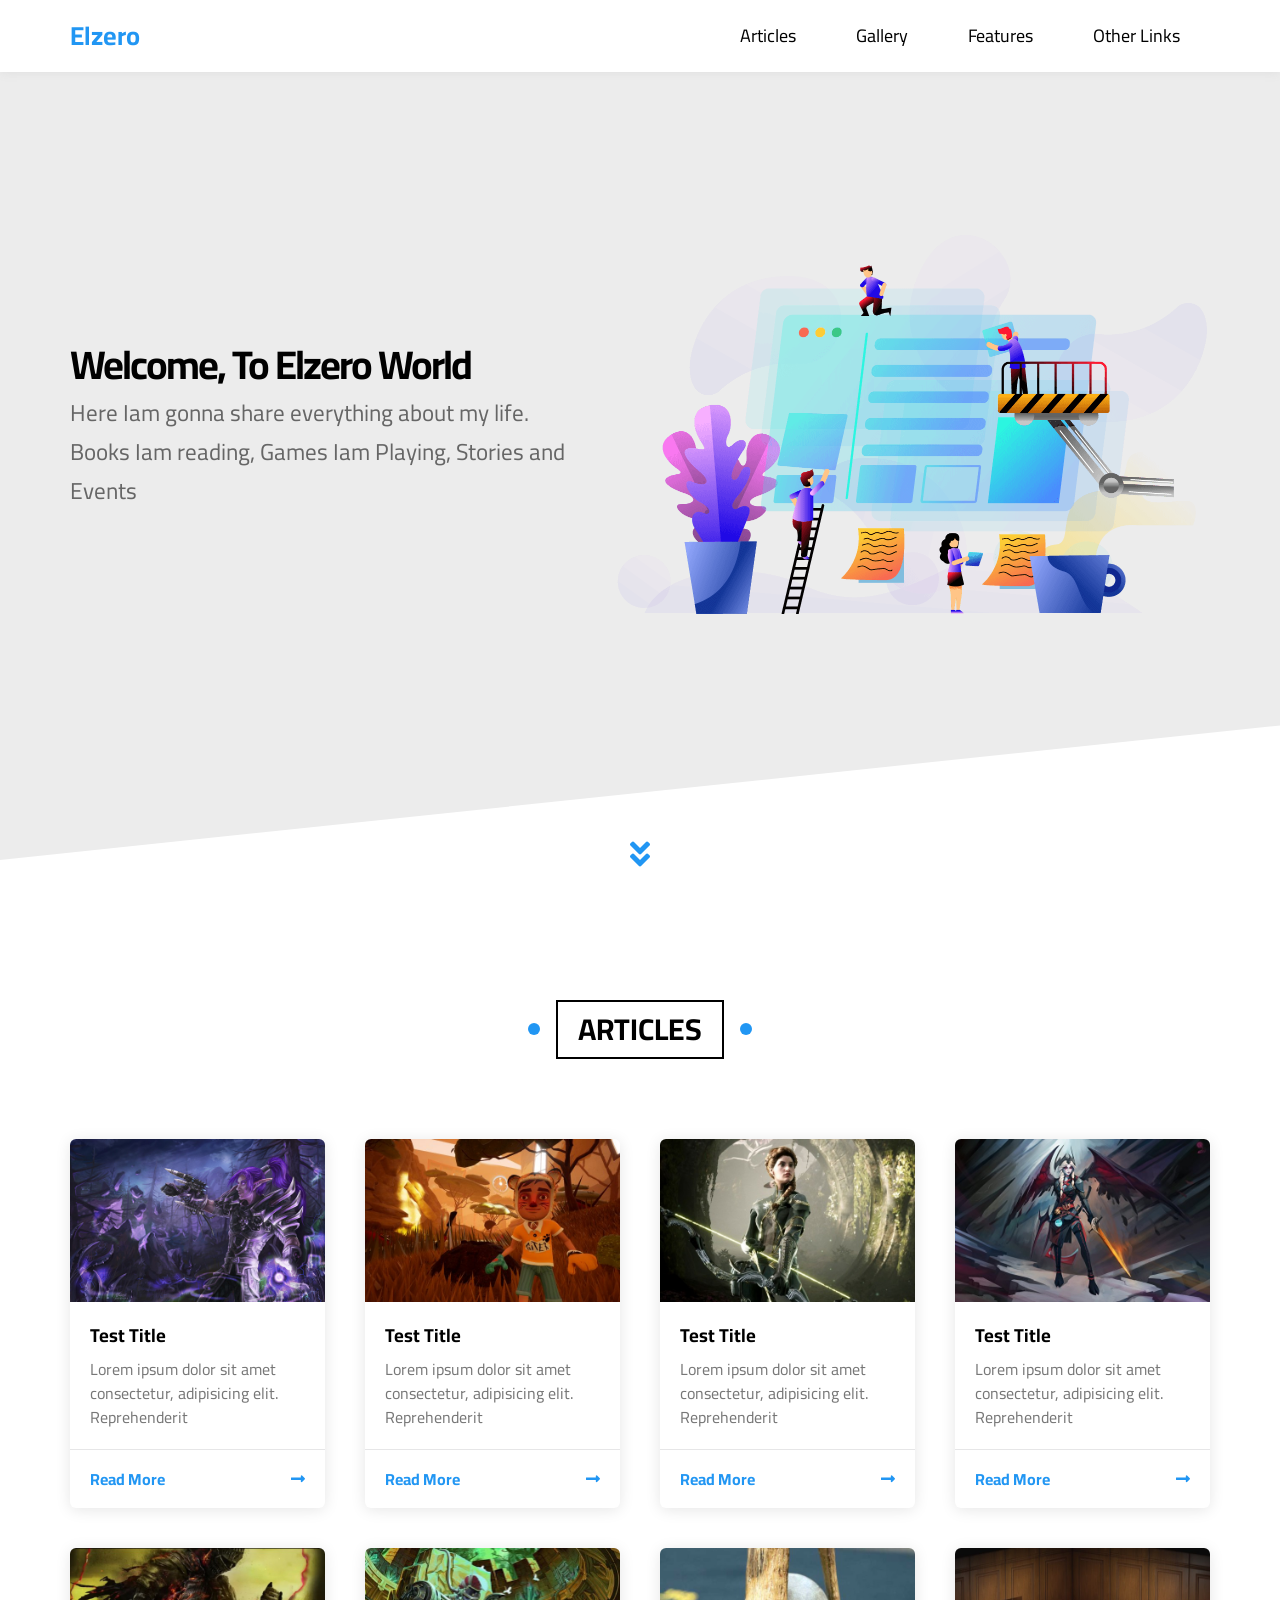
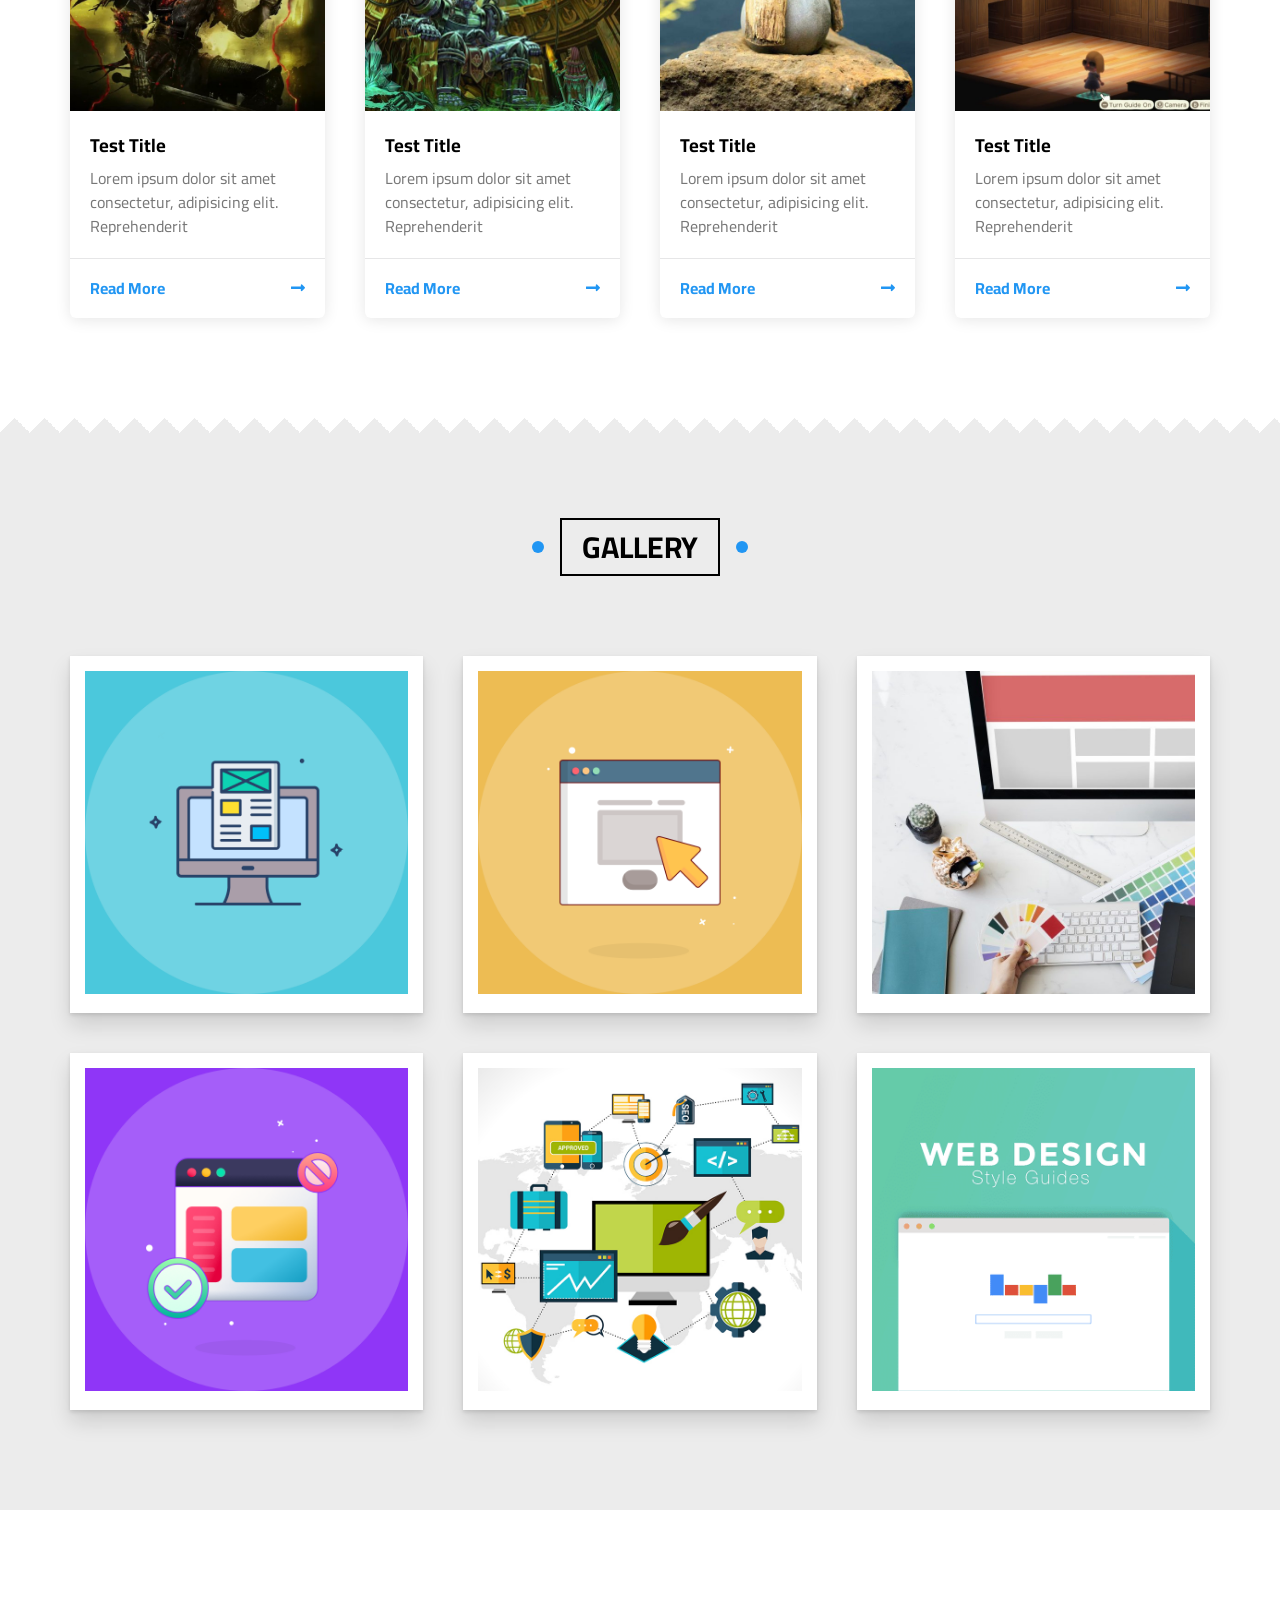
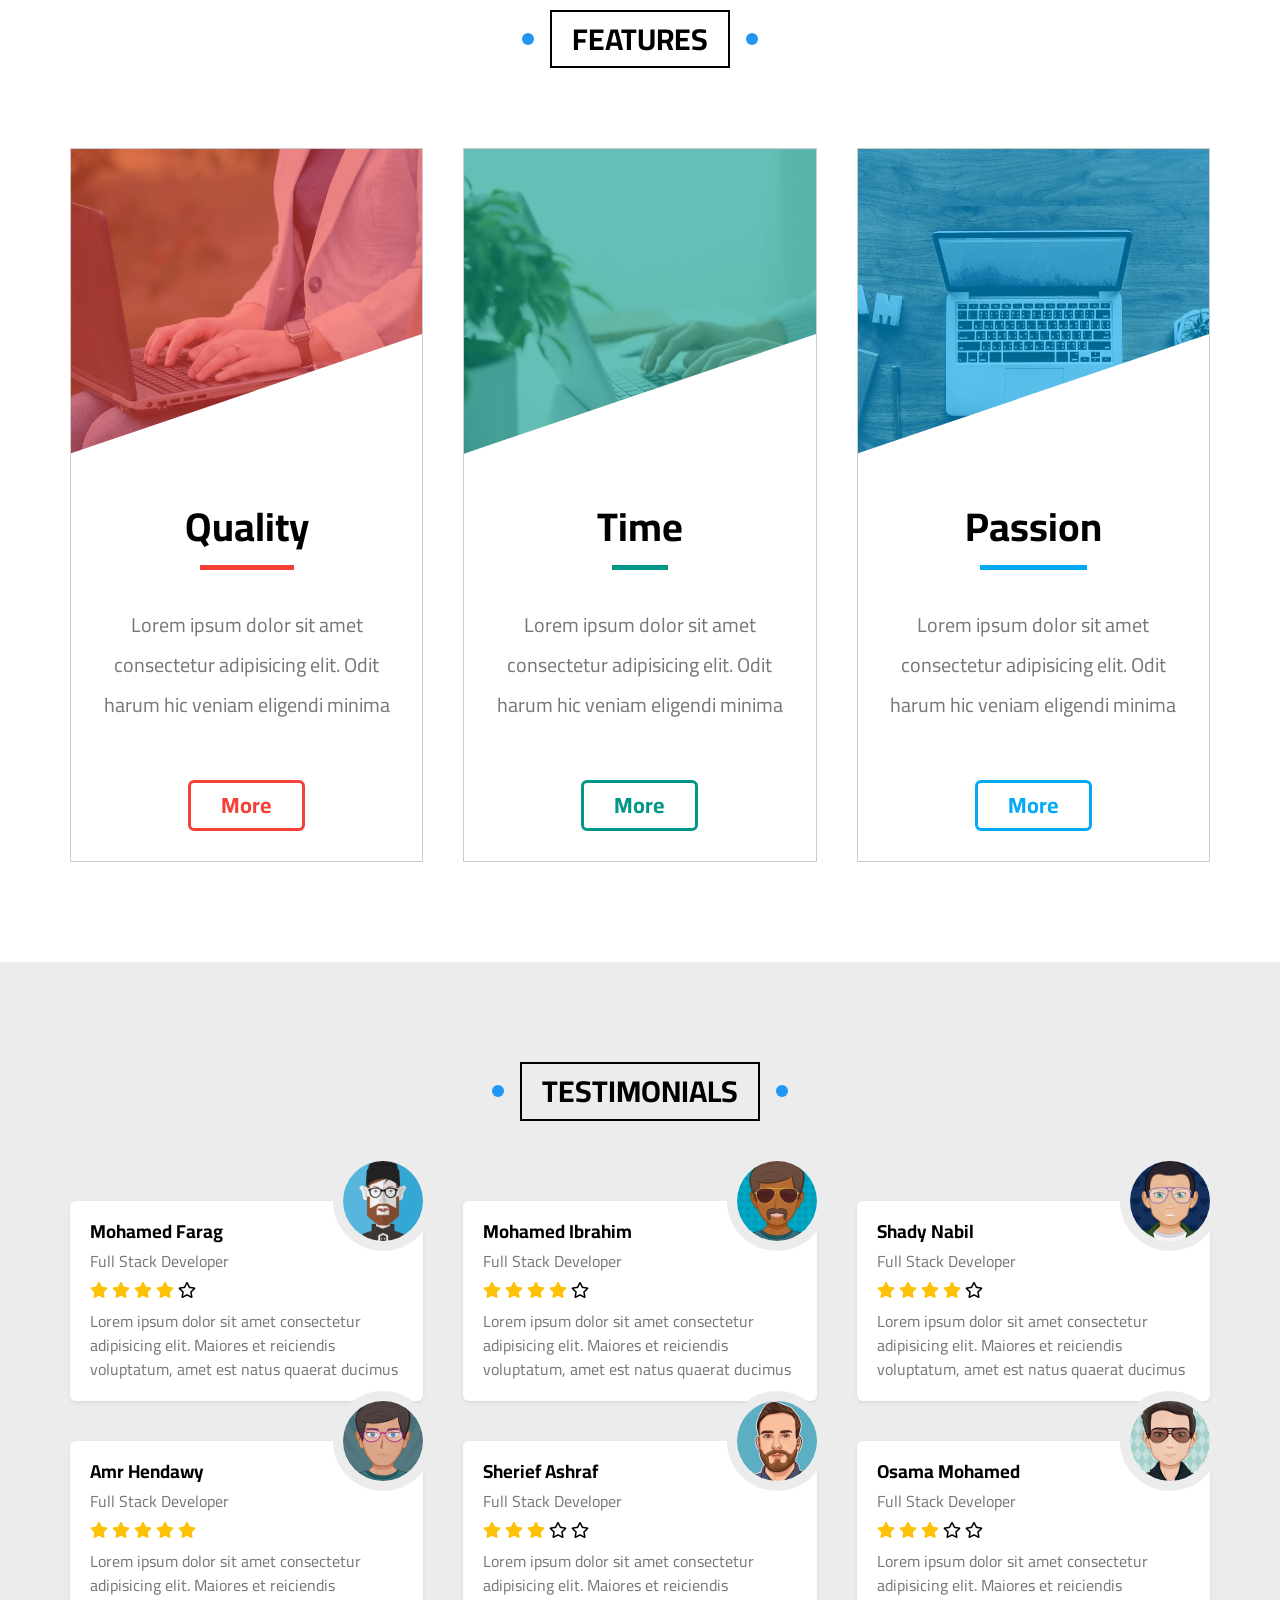
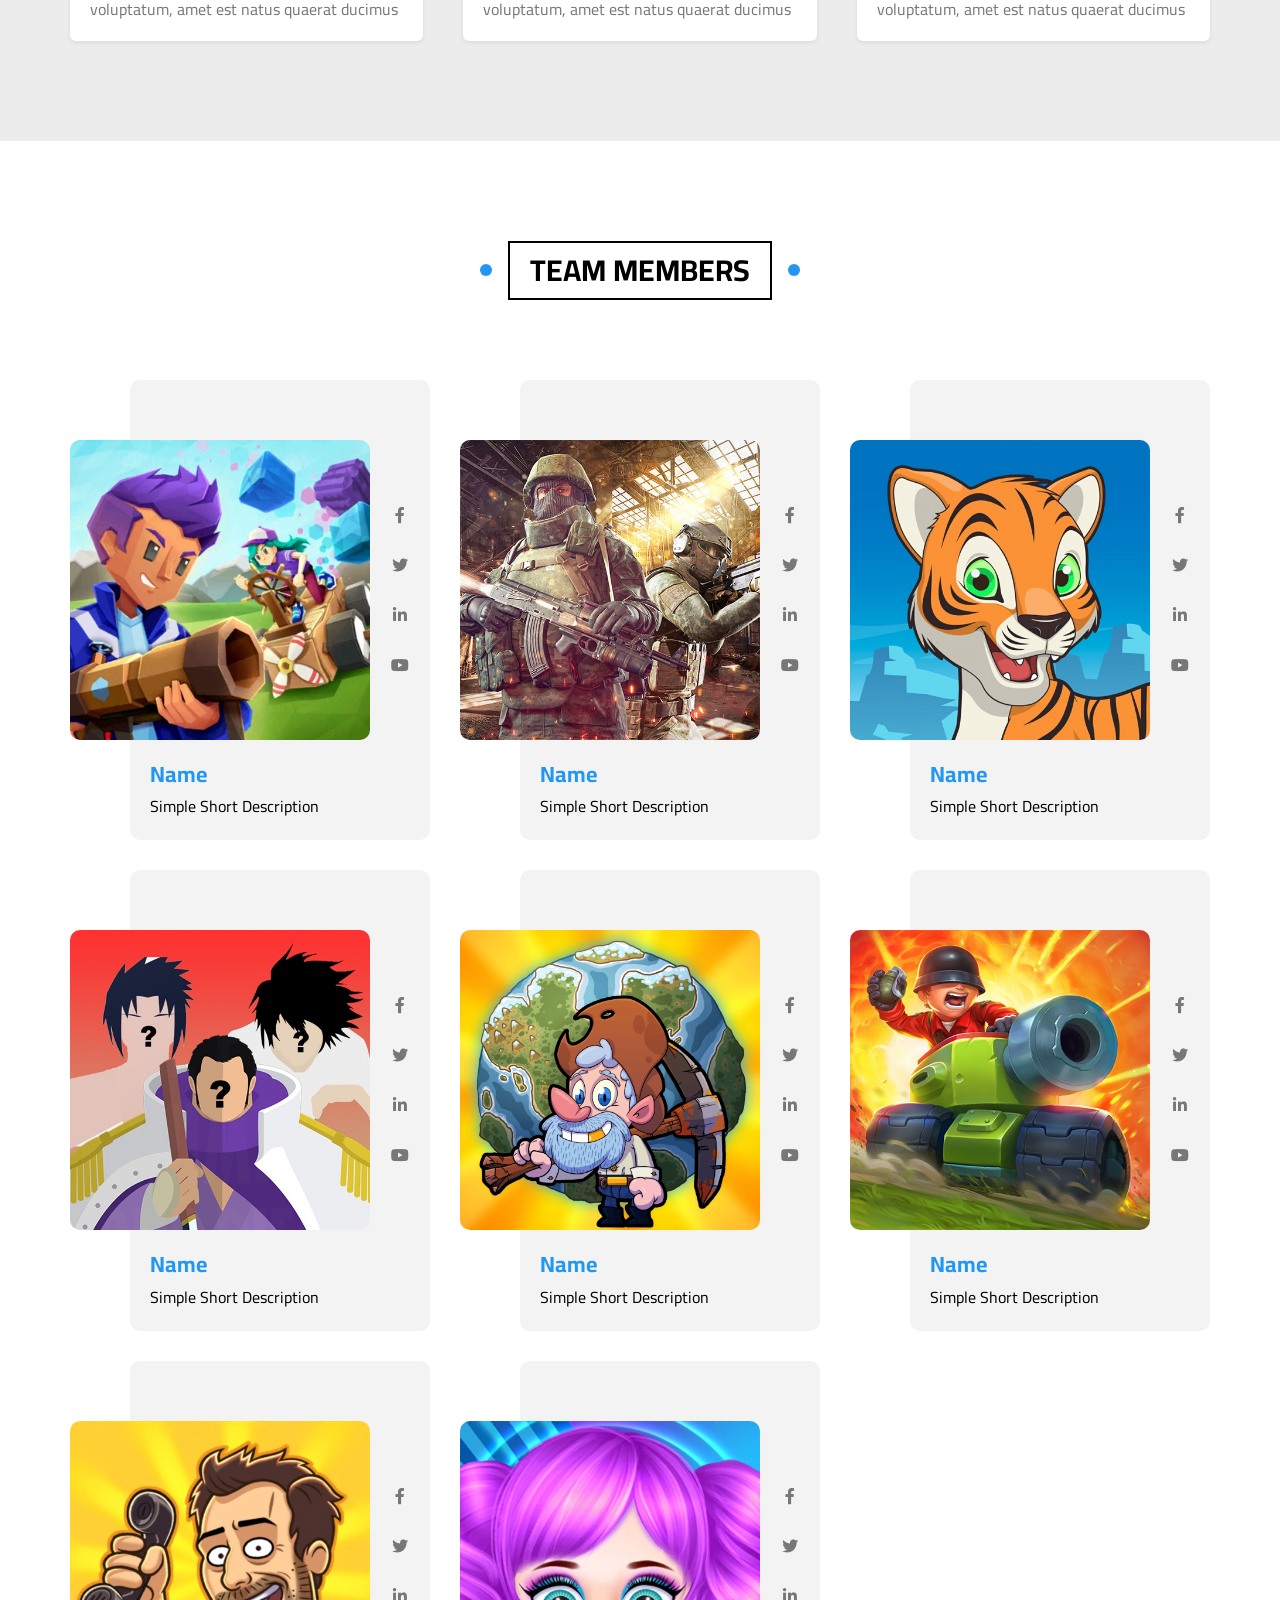
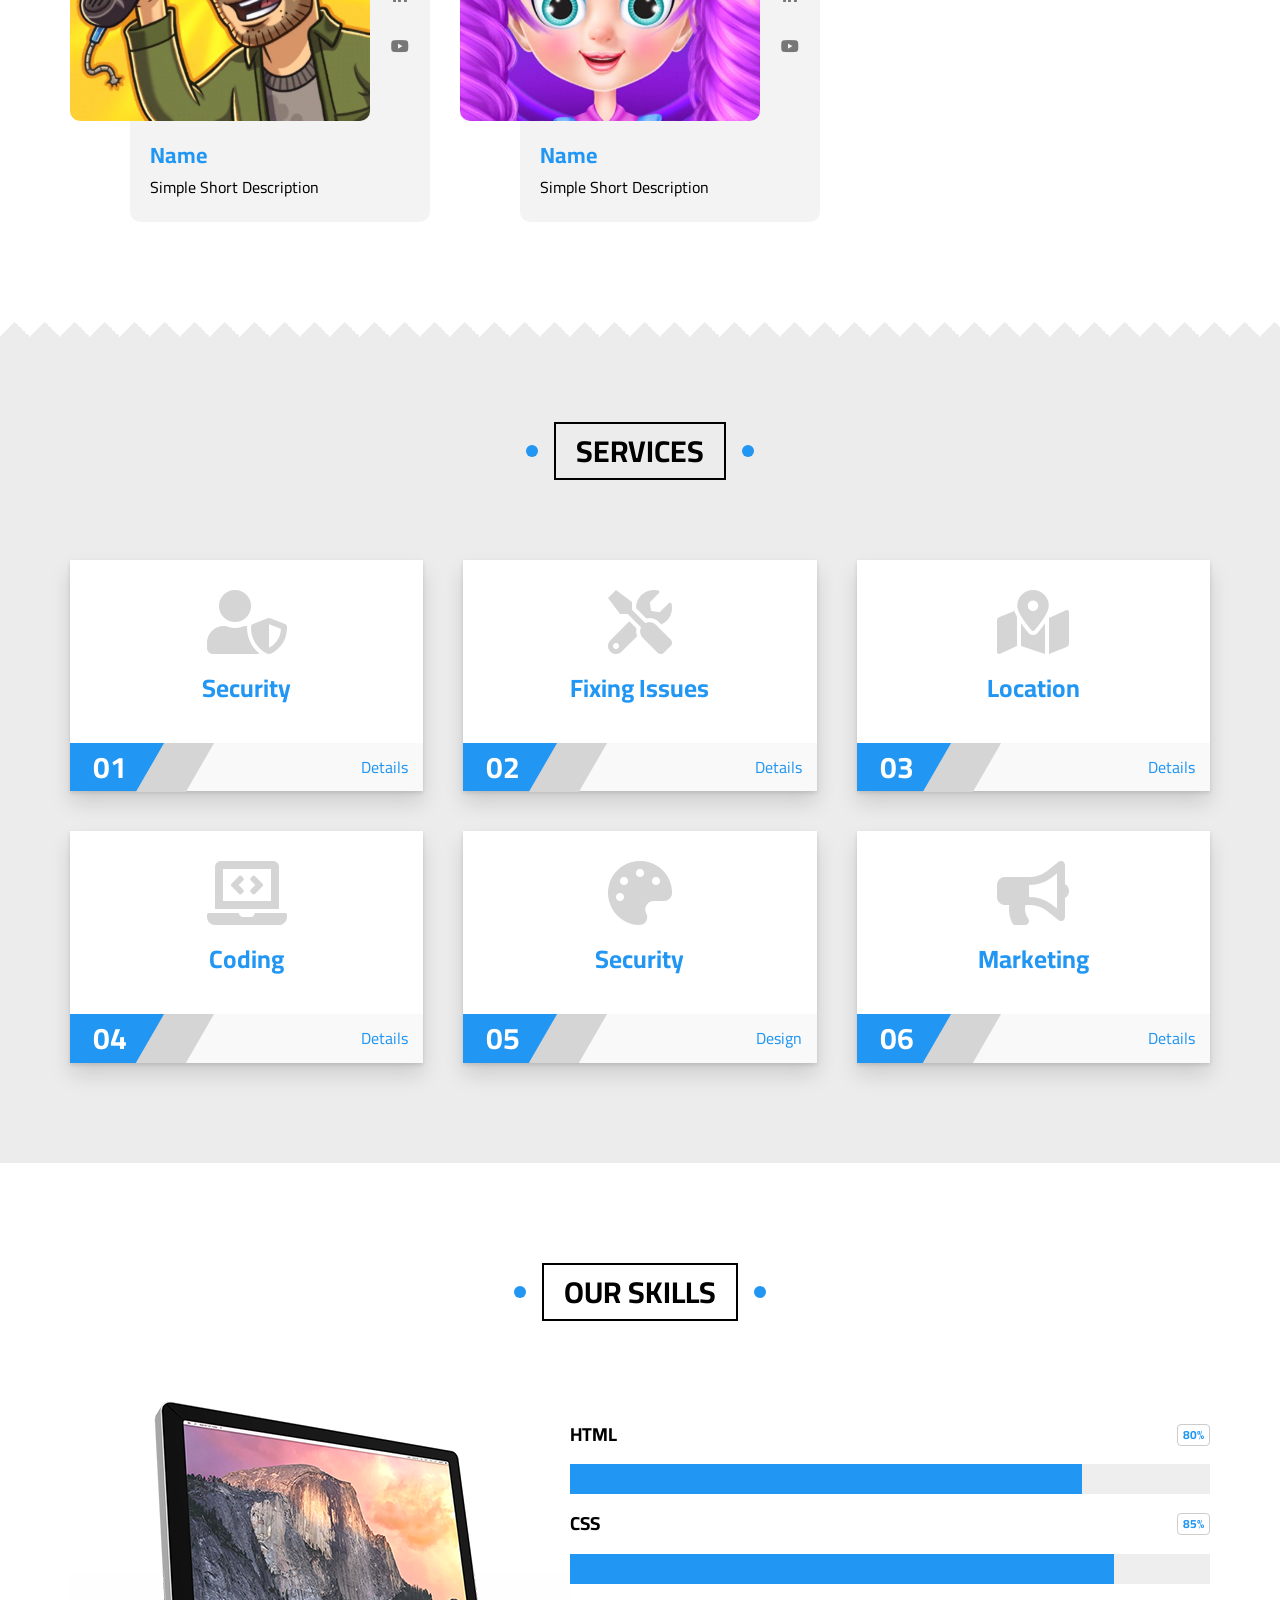
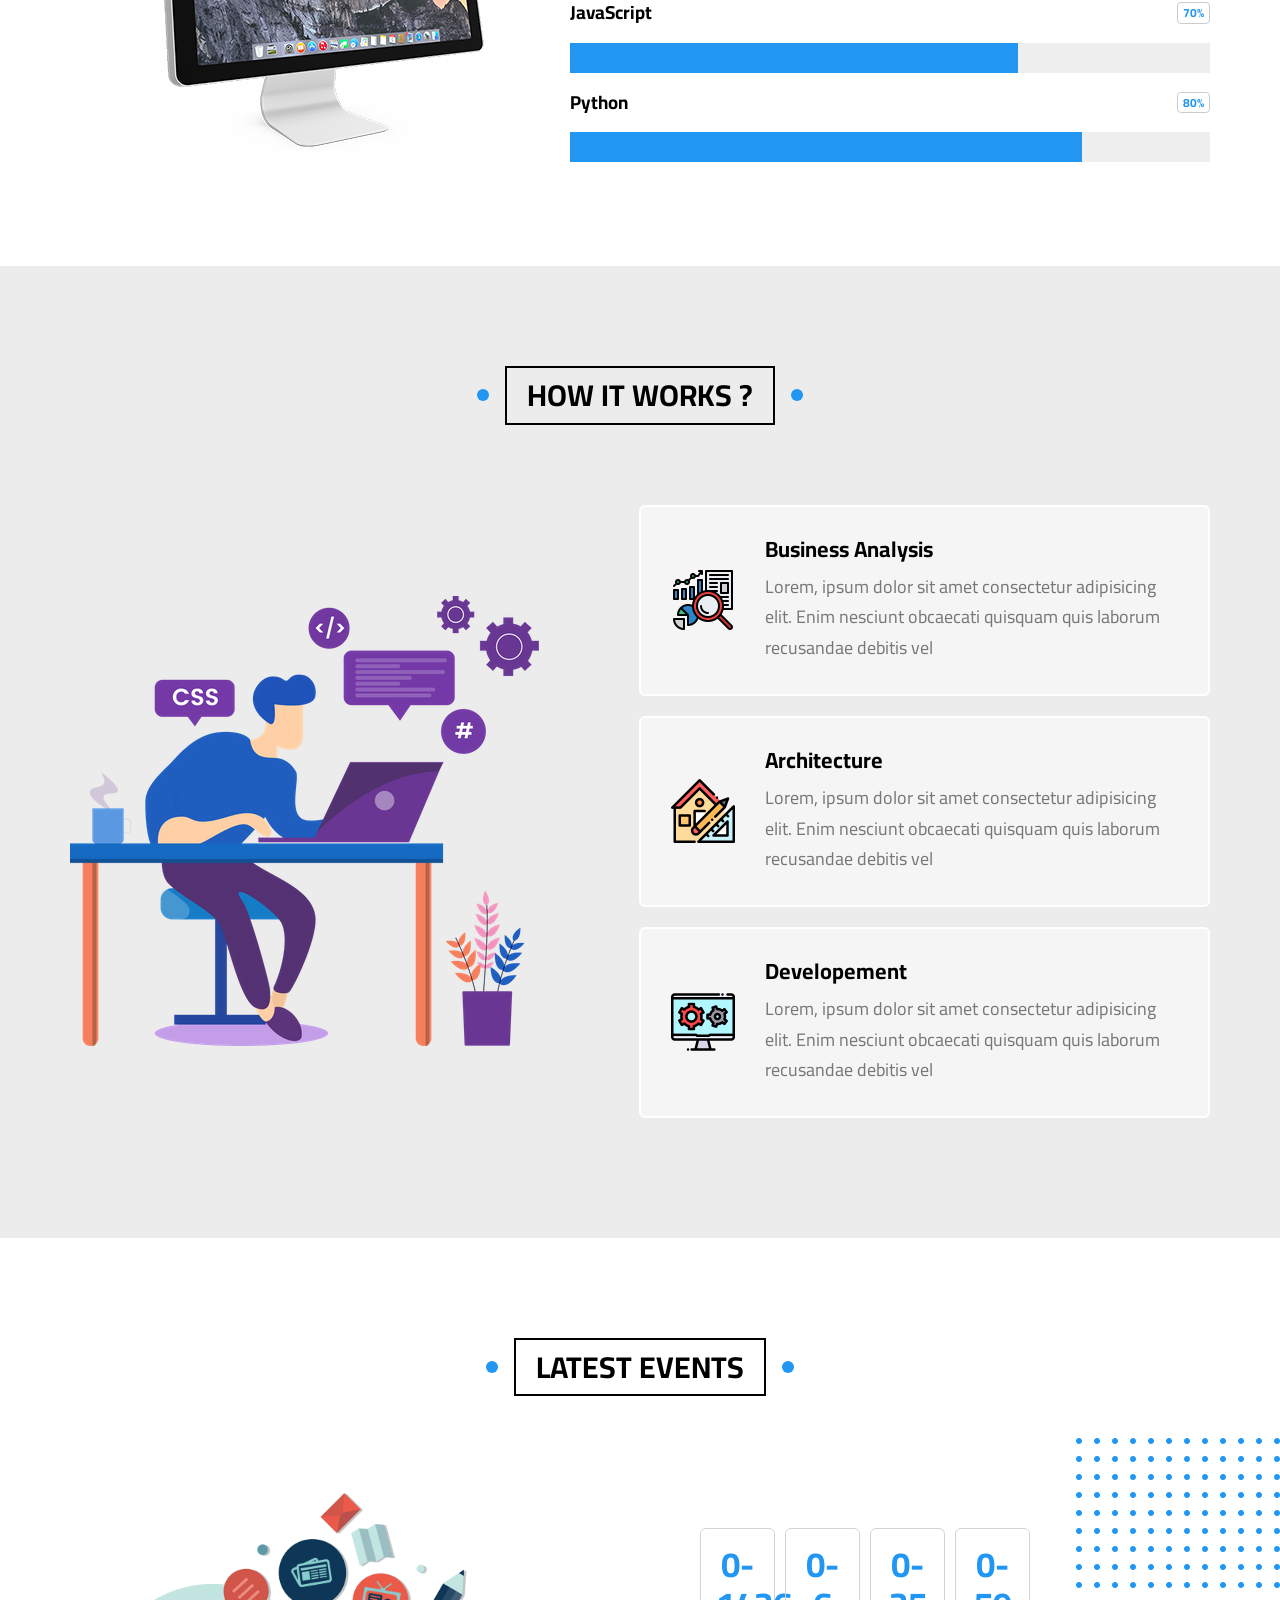
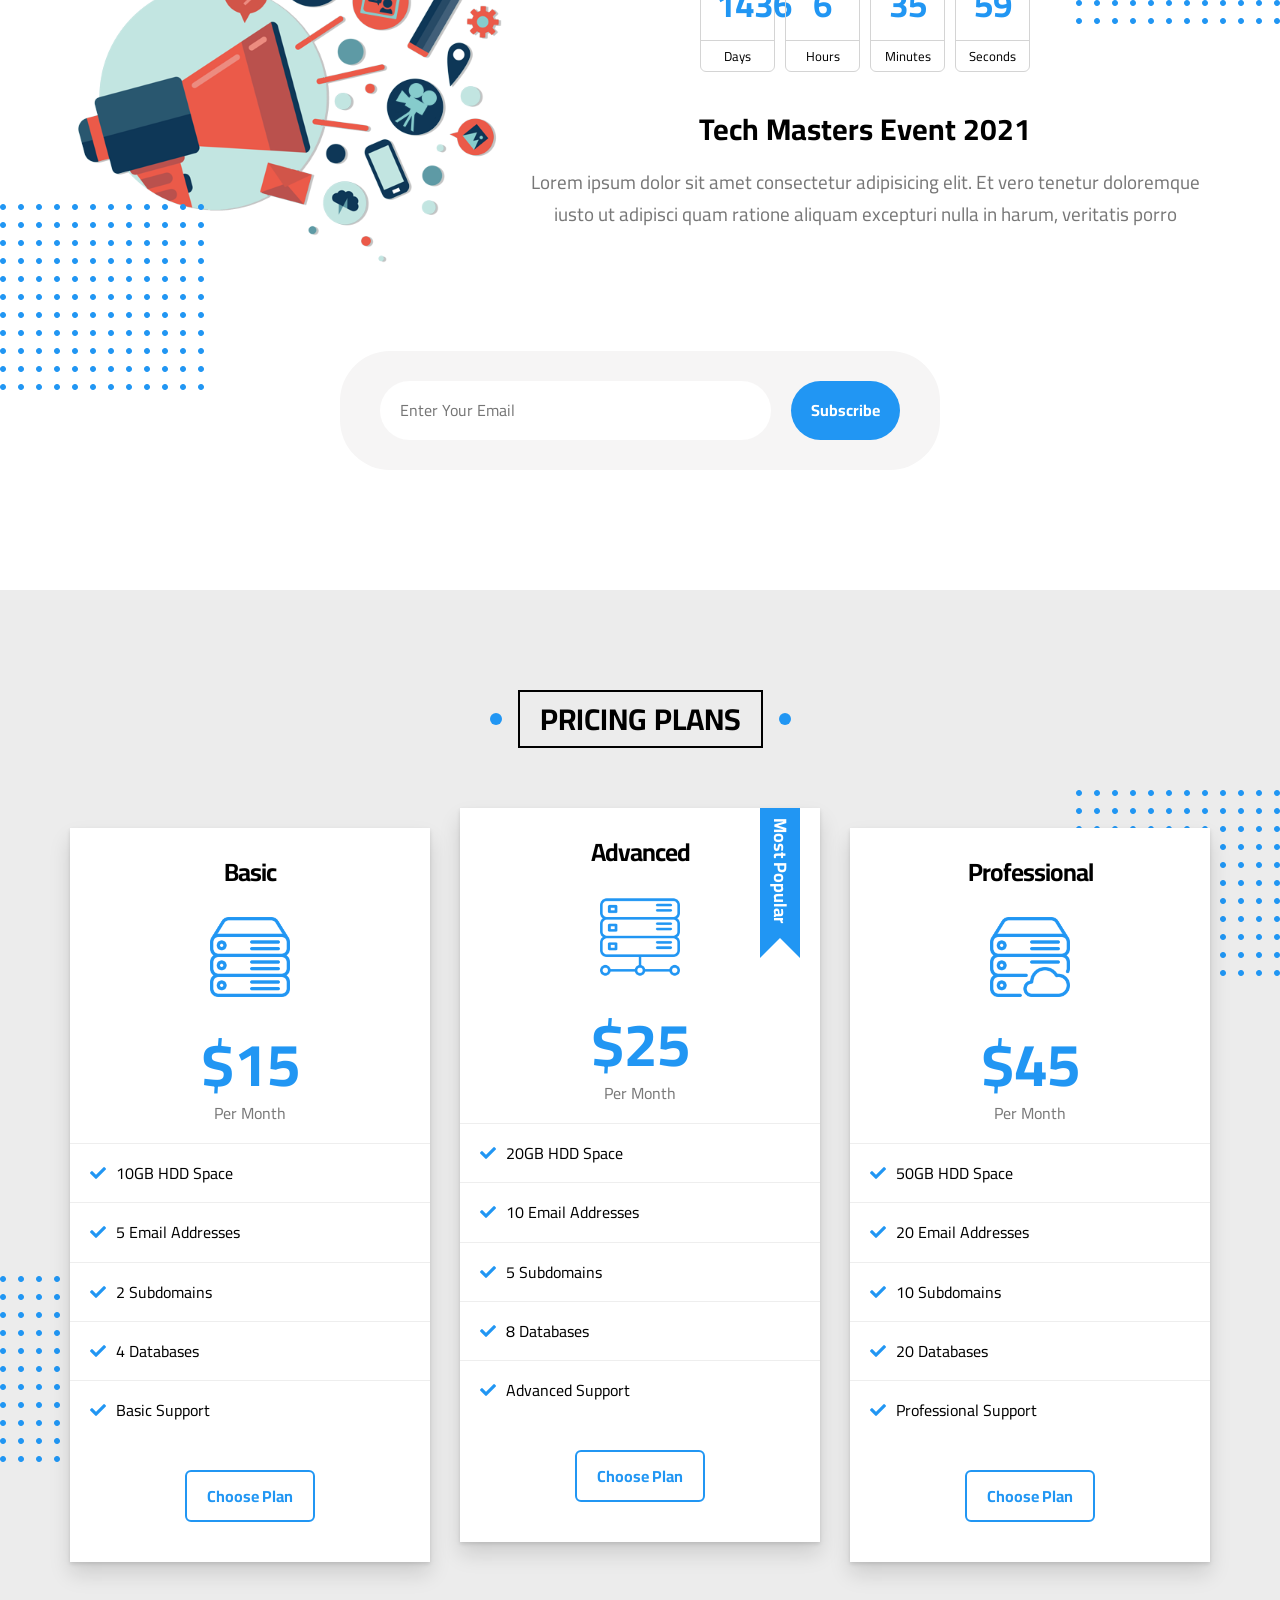
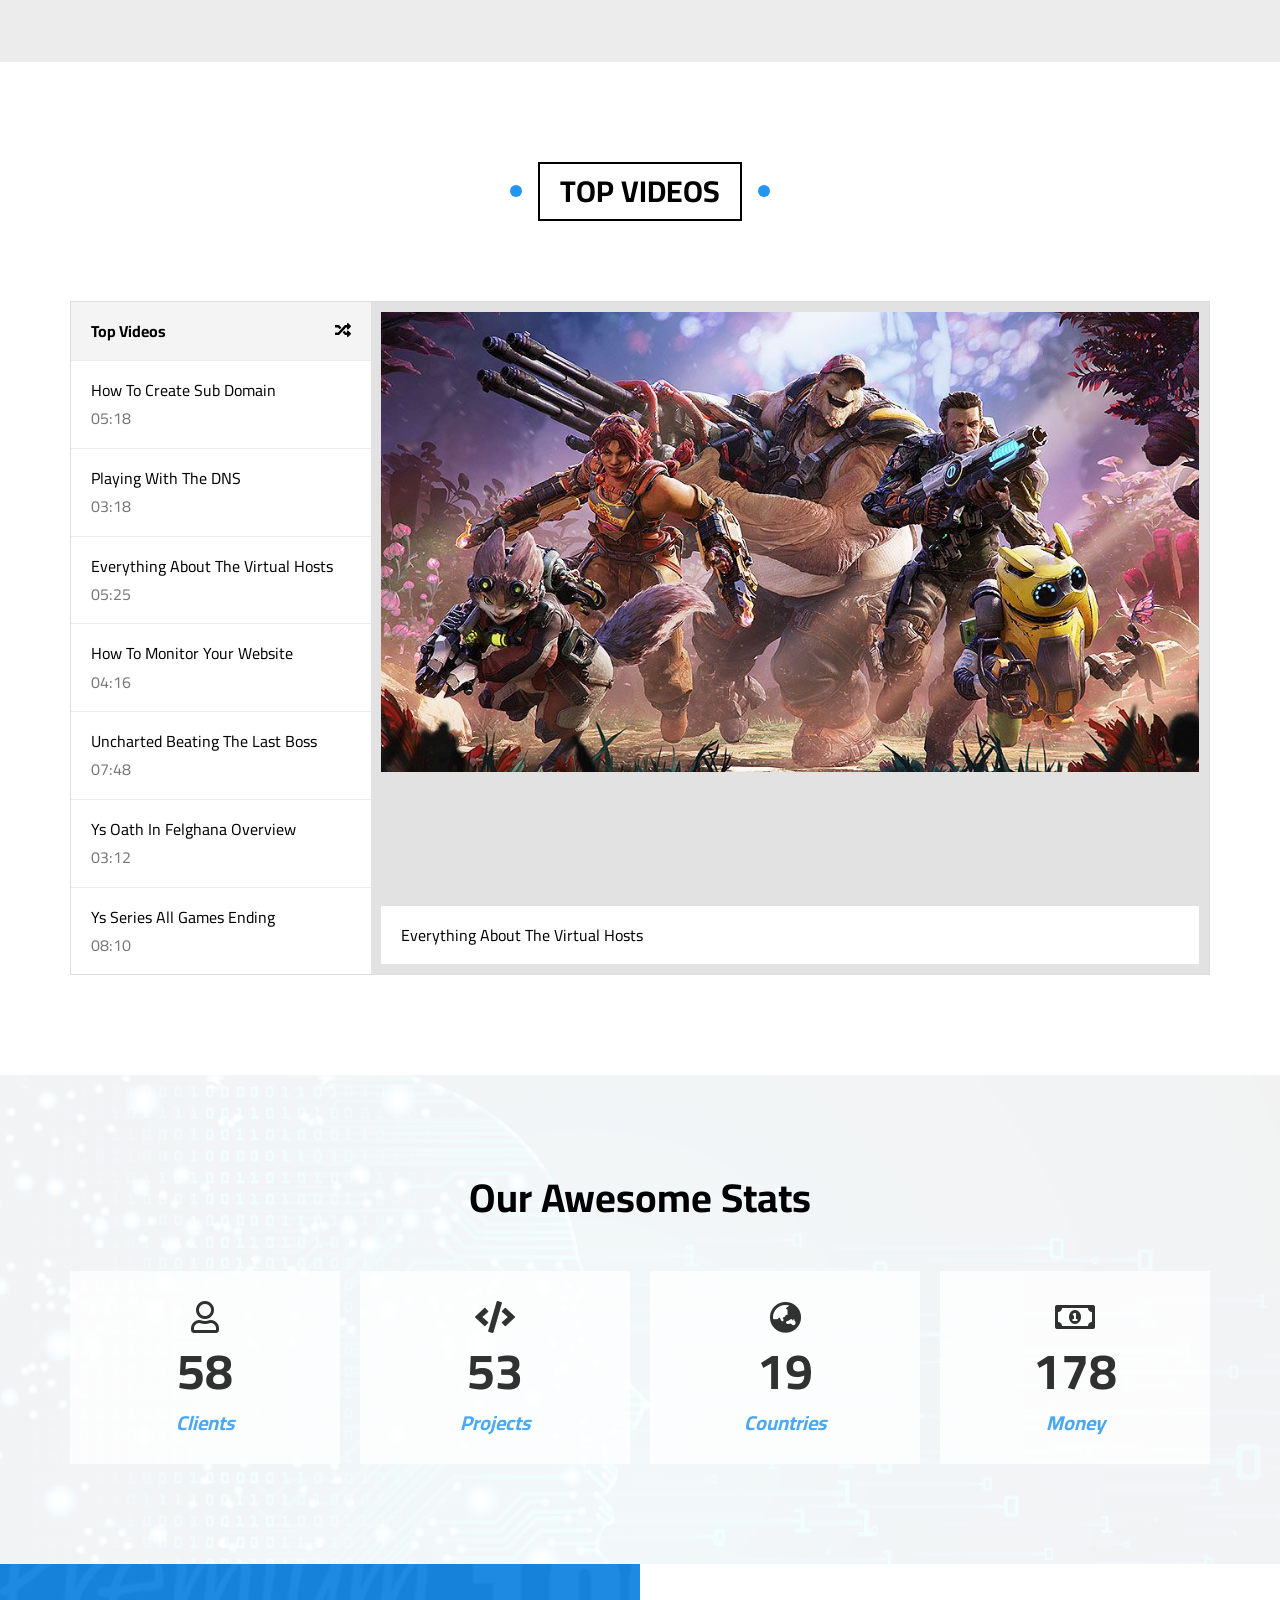
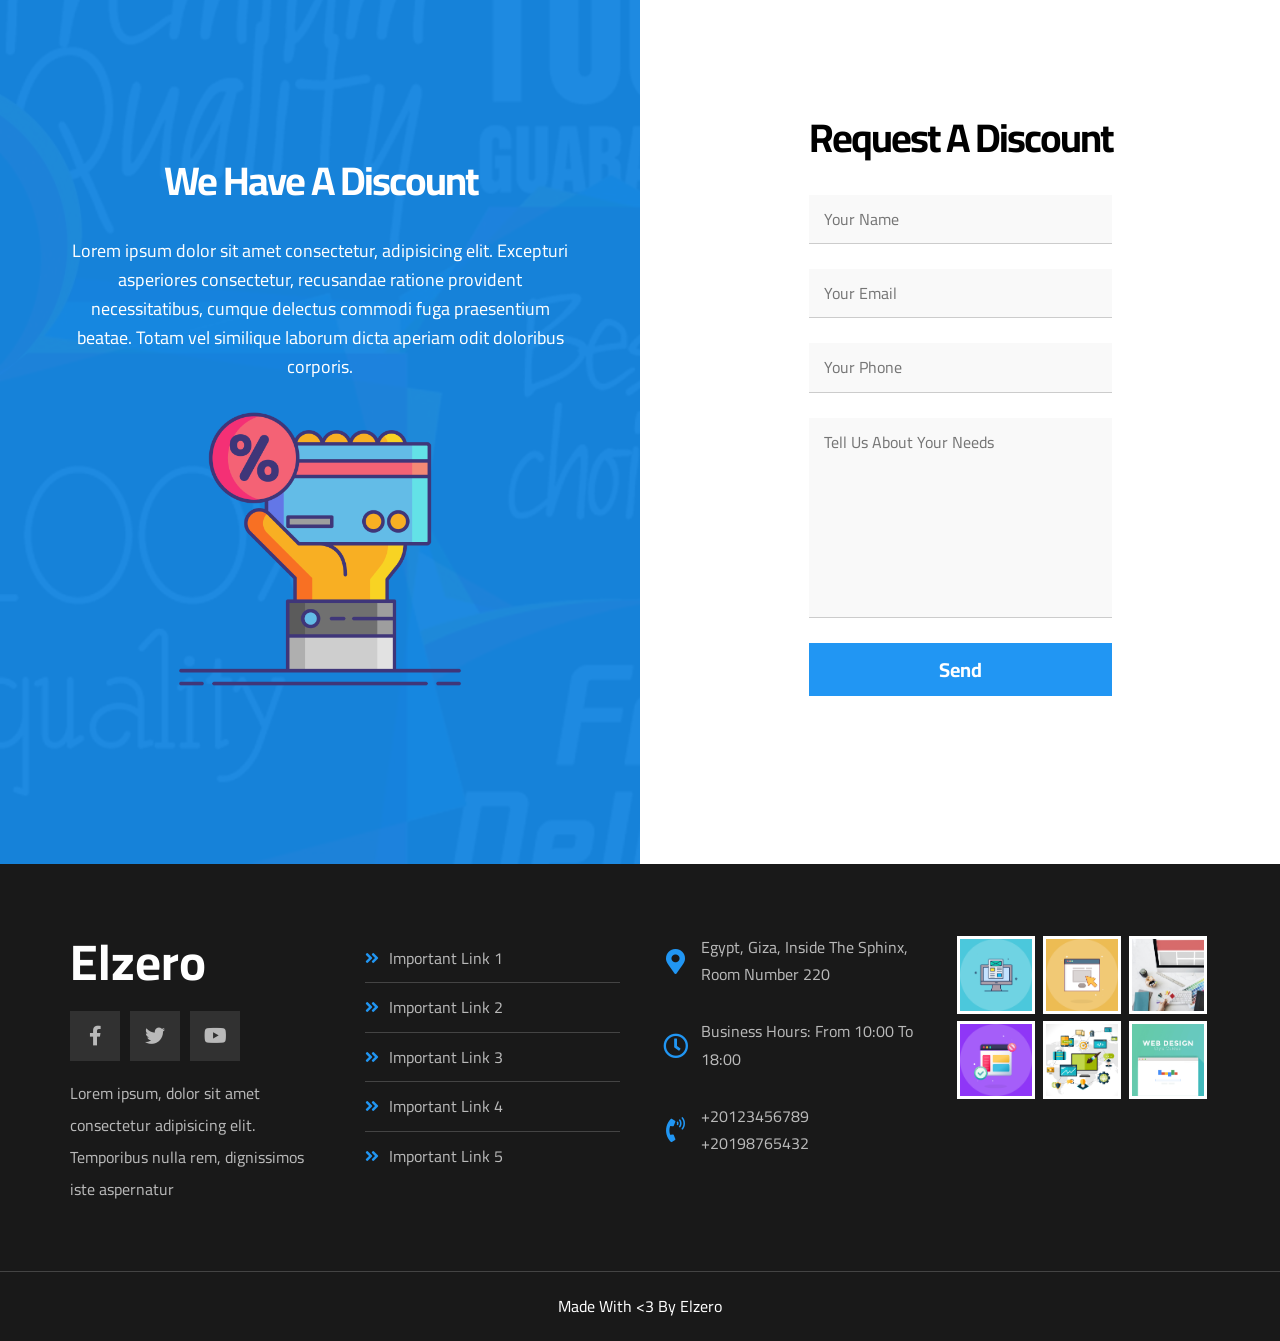
==== HTML_And_CSS_Template_Three/index.html @ 7f8e8faa "first commit in templet3 repo" ====
<!DOCTYPE html>
<html lang="en">
  <head>
    <meta charset="UTF-8" />
    <meta http-equiv="X-UA-Compatible" content="IE=edge" />
    <meta name="viewport" content="width=device-width, initial-scale=1.0" />
    <title>Elzero</title>
    <link rel="stylesheet" href="css/normalize.css" />
    <link rel="stylesheet" href="css/elzero.css" />
    <!-- Font Awesome -->
    <link rel="stylesheet" href="css/all.min.css" />
    <!-- Google Fonts -->
    <link rel="preconnect" href="https://fonts.googleapis.com" />
    <link rel="preconnect" href="https://fonts.gstatic.com" crossorigin />
    <link href="https://fonts.googleapis.com/css2?family=Cairo:wght@300;400;700&display=swap" rel="stylesheet" />
  </head>
  <body>
    <!-- Start Header -->
    <div class="header" id="header">
      <div class="container">
        <a href="#" class="logo">Elzero</a>
        <ul class="main-nav">
          <li><a href="#articles">Articles</a></li>
          <li><a href="#gallery">Gallery</a></li>
          <li><a href="#features">Features</a></li>
          <li>
            <a href="#">Other Links</a>
            <!-- Start Megamenu -->
            <div class="mega-menu">
              <div class="image">
                <img src="imgs/megamenu.png" alt="" />
              </div>
              <ul class="links">
                <li>
                  <a href="#testimonials"><i class="far fa-comments fa-fw"></i> Testimonials</a>
                </li>
                <li>
                  <a href="#team"><i class="far fa-user fa-fw"></i> Team Members</a>
                </li>
                <li>
                  <a href="#services"><i class="far fa-building fa-fw"></i> Services</a>
                </li>
                <li>
                  <a href="#our-skills"><i class="far fa-check-circle fa-fw"></i> Our Skills</a>
                </li>
                <li>
                  <a href="#work-steps"><i class="far fa-clipboard fa-fw"></i> How It Works</a>
                </li>
              </ul>
              <ul class="links">
                <li>
                  <a href="#events"><i class="far fa-calendar-alt fa-fw"></i> Events</a>
                </li>
                <li>
                  <a href="#pricing"><i class="fas fa-server fa-fw"></i> Pricing Plans</a>
                </li>
                <li>
                  <a href="#video"><i class="far fa-play-circle fa-fw"></i> Top Videos</a>
                </li>
                <li>
                  <a href="#stats"><i class="far fa-chart-bar fa-fw"></i> Stats</a>
                </li>
                <li>
                  <a href="#discount"><i class="fas fa-percent fa-fw"></i> Request A Discount</a>
                </li>
              </ul>
            </div>
            <!-- End Megamenu -->
          </li>
        </ul>
      </div>
    </div>
    <!-- End Header -->
    <!-- Start Landing -->
    <div class="landing">
      <div class="container">
        <div class="text">
          <h1>Welcome, To Elzero World</h1>
          <p>Here Iam gonna share everything about my life. Books Iam reading, Games Iam Playing, Stories and Events</p>
        </div>
        <div class="image">
          <img src="imgs/landing-image.png" alt="" />
        </div>
      </div>
      <a href="#articles" class="go-down">
        <i class="fas fa-angle-double-down fa-2x"></i>
      </a>
    </div>
    <!-- End Landing -->
    <!-- Start Articles -->
    <div class="articles" id="articles">
      <h2 class="main-title">Articles</h2>
      <div class="container">
        <div class="box">
          <img src="imgs/cat-01.jpg" alt="" />
          <div class="content">
            <h3>Test Title</h3>
            <p>Lorem ipsum dolor sit amet consectetur, adipisicing elit. Reprehenderit</p>
          </div>
          <div class="info">
            <a href="">Read More</a>
            <i class="fas fa-long-arrow-alt-right"></i>
          </div>
        </div>
        <div class="box">
          <img src="imgs/cat-02.jpg" alt="" />
          <div class="content">
            <h3>Test Title</h3>
            <p>Lorem ipsum dolor sit amet consectetur, adipisicing elit. Reprehenderit</p>
          </div>
          <div class="info">
            <a href="">Read More</a>
            <i class="fas fa-long-arrow-alt-right"></i>
          </div>
        </div>
        <div class="box">
          <img src="imgs/cat-03.jpg" alt="" />
          <div class="content">
            <h3>Test Title</h3>
            <p>Lorem ipsum dolor sit amet consectetur, adipisicing elit. Reprehenderit</p>
          </div>
          <div class="info">
            <a href="">Read More</a>
            <i class="fas fa-long-arrow-alt-right"></i>
          </div>
        </div>
        <div class="box">
          <img src="imgs/cat-04.jpg" alt="" />
          <div class="content">
            <h3>Test Title</h3>
            <p>Lorem ipsum dolor sit amet consectetur, adipisicing elit. Reprehenderit</p>
          </div>
          <div class="info">
            <a href="">Read More</a>
            <i class="fas fa-long-arrow-alt-right"></i>
          </div>
        </div>
        <div class="box">
          <img src="imgs/cat-05.jpg" alt="" />
          <div class="content">
            <h3>Test Title</h3>
            <p>Lorem ipsum dolor sit amet consectetur, adipisicing elit. Reprehenderit</p>
          </div>
          <div class="info">
            <a href="">Read More</a>
            <i class="fas fa-long-arrow-alt-right"></i>
          </div>
        </div>
        <div class="box">
          <img src="imgs/cat-06.jpg" alt="" />
          <div class="content">
            <h3>Test Title</h3>
            <p>Lorem ipsum dolor sit amet consectetur, adipisicing elit. Reprehenderit</p>
          </div>
          <div class="info">
            <a href="">Read More</a>
            <i class="fas fa-long-arrow-alt-right"></i>
          </div>
        </div>
        <div class="box">
          <img src="imgs/cat-07.jpg" alt="" />
          <div class="content">
            <h3>Test Title</h3>
            <p>Lorem ipsum dolor sit amet consectetur, adipisicing elit. Reprehenderit</p>
          </div>
          <div class="info">
            <a href="">Read More</a>
            <i class="fas fa-long-arrow-alt-right"></i>
          </div>
        </div>
        <div class="box">
          <img src="imgs/cat-08.jpg" alt="" />
          <div class="content">
            <h3>Test Title</h3>
            <p>Lorem ipsum dolor sit amet consectetur, adipisicing elit. Reprehenderit</p>
          </div>
          <div class="info">
            <a href="">Read More</a>
            <i class="fas fa-long-arrow-alt-right"></i>
          </div>
        </div>
      </div>
    </div>
    <div class="spikes"></div>
    <!-- End Articles -->
    <!-- Start Gallery -->
    <div class="gallery" id="gallery">
      <h2 class="main-title">Gallery</h2>
      <div class="container">
        <div class="box">
          <div class="image">
            <img src="imgs/gallery-01.png" alt="" />
          </div>
        </div>
        <div class="box">
          <div class="image">
            <img src="imgs/gallery-02.png" alt="" />
          </div>
        </div>
        <div class="box">
          <div class="image">
            <img src="imgs/gallery-03.jpg" alt="" />
          </div>
        </div>
        <div class="box">
          <div class="image">
            <img src="imgs/gallery-04.png" alt="" />
          </div>
        </div>
        <div class="box">
          <div class="image">
            <img src="imgs/gallery-05.jpg" alt="" />
          </div>
        </div>
        <div class="box">
          <div class="image">
            <img src="imgs/gallery-06.png" alt="" />
          </div>
        </div>
      </div>
    </div>
    <!-- End Gallery -->
    <!-- Start Features -->
    <div class="features" id="features">
      <h2 class="main-title">Features</h2>
      <div class="container">
        <div class="box quality">
          <div class="img-holder"><img src="imgs/features-01.jpg" alt="" /></div>
          <h2>Quality</h2>
          <p>Lorem ipsum dolor sit amet consectetur adipisicing elit. Odit harum hic veniam eligendi minima</p>
          <a href="#">More</a>
        </div>
        <div class="box time">
          <div class="img-holder"><img src="imgs/features-02.jpg" alt="" /></div>
          <h2>Time</h2>
          <p>Lorem ipsum dolor sit amet consectetur adipisicing elit. Odit harum hic veniam eligendi minima</p>
          <a href="#">More</a>
        </div>
        <div class="box passion">
          <div class="img-holder"><img src="imgs/features-03.jpg" alt="" /></div>
          <h2>Passion</h2>
          <p>Lorem ipsum dolor sit amet consectetur adipisicing elit. Odit harum hic veniam eligendi minima</p>
          <a href="#">More</a>
        </div>
      </div>
    </div>
    <!-- End Features -->
    <!-- Start Testimonials -->
    <div class="testimonials" id="testimonials">
      <h2 class="main-title">Testimonials</h2>
      <div class="container">
        <div class="box">
          <img src="imgs/avatar-01.png" alt="" />
          <h3>Mohamed Farag</h3>
          <span class="title">Full Stack Developer</span>
          <div class="rate">
            <i class="filled fas fa-star"></i>
            <i class="filled fas fa-star"></i>
            <i class="filled fas fa-star"></i>
            <i class="filled fas fa-star"></i>
            <i class="far fa-star"></i>
          </div>
          <p>
            Lorem ipsum dolor sit amet consectetur adipisicing elit. Maiores et reiciendis voluptatum, amet est natus
            quaerat ducimus
          </p>
        </div>
        <div class="box">
          <img src="imgs/avatar-02.png" alt="" />
          <h3>Mohamed Ibrahim</h3>
          <span class="title">Full Stack Developer</span>
          <div class="rate">
            <i class="filled fas fa-star"></i>
            <i class="filled fas fa-star"></i>
            <i class="filled fas fa-star"></i>
            <i class="filled fas fa-star"></i>
            <i class="far fa-star"></i>
          </div>
          <p>
            Lorem ipsum dolor sit amet consectetur adipisicing elit. Maiores et reiciendis voluptatum, amet est natus
            quaerat ducimus
          </p>
        </div>
        <div class="box">
          <img src="imgs/avatar-03.png" alt="" />
          <h3>Shady Nabil</h3>
          <span class="title">Full Stack Developer</span>
          <div class="rate">
            <i class="filled fas fa-star"></i>
            <i class="filled fas fa-star"></i>
            <i class="filled fas fa-star"></i>
            <i class="filled fas fa-star"></i>
            <i class="far fa-star"></i>
          </div>
          <p>
            Lorem ipsum dolor sit amet consectetur adipisicing elit. Maiores et reiciendis voluptatum, amet est natus
            quaerat ducimus
          </p>
        </div>
        <div class="box">
          <img src="imgs/avatar-04.png" alt="" />
          <h3>Amr Hendawy</h3>
          <span class="title">Full Stack Developer</span>
          <div class="rate">
            <i class="filled fas fa-star"></i>
            <i class="filled fas fa-star"></i>
            <i class="filled fas fa-star"></i>
            <i class="filled fas fa-star"></i>
            <i class="filled fas fa-star"></i>
          </div>
          <p>
            Lorem ipsum dolor sit amet consectetur adipisicing elit. Maiores et reiciendis voluptatum, amet est natus
            quaerat ducimus
          </p>
        </div>
        <div class="box">
          <img src="imgs/avatar-05.png" alt="" />
          <h3>Sherief Ashraf</h3>
          <span class="title">Full Stack Developer</span>
          <div class="rate">
            <i class="filled fas fa-star"></i>
            <i class="filled fas fa-star"></i>
            <i class="filled fas fa-star"></i>
            <i class="far fa-star"></i>
            <i class="far fa-star"></i>
          </div>
          <p>
            Lorem ipsum dolor sit amet consectetur adipisicing elit. Maiores et reiciendis voluptatum, amet est natus
            quaerat ducimus
          </p>
        </div>
        <div class="box">
          <img src="imgs/avatar-06.png" alt="" />
          <h3>Osama Mohamed</h3>
          <span class="title">Full Stack Developer</span>
          <div class="rate">
            <i class="filled fas fa-star"></i>
            <i class="filled fas fa-star"></i>
            <i class="filled fas fa-star"></i>
            <i class="far fa-star"></i>
            <i class="far fa-star"></i>
          </div>
          <p>
            Lorem ipsum dolor sit amet consectetur adipisicing elit. Maiores et reiciendis voluptatum, amet est natus
            quaerat ducimus
          </p>
        </div>
      </div>
    </div>
    <!-- End Testimonials -->
    <!-- Start Team -->
    <div class="team" id="team">
      <h2 class="main-title">Team Members</h2>
      <div class="container">
        <div class="box">
          <div class="data">
            <img src="imgs/team-01.jpg" alt="" />
            <div class="social">
              <a href="#">
                <i class="fab fa-facebook-f"></i>
              </a>
              <a href="#">
                <i class="fab fa-twitter"></i>
              </a>
              <a href="#">
                <i class="fab fa-linkedin-in"></i>
              </a>
              <a href="#">
                <i class="fab fa-youtube"></i>
              </a>
            </div>
          </div>
          <div class="info">
            <h3>Name</h3>
            <p>Simple Short Description</p>
          </div>
        </div>
        <div class="box">
          <div class="data">
            <img src="imgs/team-02.jpg" alt="" />
            <div class="social">
              <a href="#">
                <i class="fab fa-facebook-f"></i>
              </a>
              <a href="#">
                <i class="fab fa-twitter"></i>
              </a>
              <a href="#">
                <i class="fab fa-linkedin-in"></i>
              </a>
              <a href="#">
                <i class="fab fa-youtube"></i>
              </a>
            </div>
          </div>
          <div class="info">
            <h3>Name</h3>
            <p>Simple Short Description</p>
          </div>
        </div>
        <div class="box">
          <div class="data">
            <img src="imgs/team-03.jpg" alt="" />
            <div class="social">
              <a href="#">
                <i class="fab fa-facebook-f"></i>
              </a>
              <a href="#">
                <i class="fab fa-twitter"></i>
              </a>
              <a href="#">
                <i class="fab fa-linkedin-in"></i>
              </a>
              <a href="#">
                <i class="fab fa-youtube"></i>
              </a>
            </div>
          </div>
          <div class="info">
            <h3>Name</h3>
            <p>Simple Short Description</p>
          </div>
        </div>
        <div class="box">
          <div class="data">
            <img src="imgs/team-04.jpg" alt="" />
            <div class="social">
              <a href="#">
                <i class="fab fa-facebook-f"></i>
              </a>
              <a href="#">
                <i class="fab fa-twitter"></i>
              </a>
              <a href="#">
                <i class="fab fa-linkedin-in"></i>
              </a>
              <a href="#">
                <i class="fab fa-youtube"></i>
              </a>
            </div>
          </div>
          <div class="info">
            <h3>Name</h3>
            <p>Simple Short Description</p>
          </div>
        </div>
        <div class="box">
          <div class="data">
            <img src="imgs/team-05.png" alt="" />
            <div class="social">
              <a href="#">
                <i class="fab fa-facebook-f"></i>
              </a>
              <a href="#">
                <i class="fab fa-twitter"></i>
              </a>
              <a href="#">
                <i class="fab fa-linkedin-in"></i>
              </a>
              <a href="#">
                <i class="fab fa-youtube"></i>
              </a>
            </div>
          </div>
          <div class="info">
            <h3>Name</h3>
            <p>Simple Short Description</p>
          </div>
        </div>
        <div class="box">
          <div class="data">
            <img src="imgs/team-06.png" alt="" />
            <div class="social">
              <a href="#">
                <i class="fab fa-facebook-f"></i>
              </a>
              <a href="#">
                <i class="fab fa-twitter"></i>
              </a>
              <a href="#">
                <i class="fab fa-linkedin-in"></i>
              </a>
              <a href="#">
                <i class="fab fa-youtube"></i>
              </a>
            </div>
          </div>
          <div class="info">
            <h3>Name</h3>
            <p>Simple Short Description</p>
          </div>
        </div>
        <div class="box">
          <div class="data">
            <img src="imgs/team-07.jpg" alt="" />
            <div class="social">
              <a href="#">
                <i class="fab fa-facebook-f"></i>
              </a>
              <a href="#">
                <i class="fab fa-twitter"></i>
              </a>
              <a href="#">
                <i class="fab fa-linkedin-in"></i>
              </a>
              <a href="#">
                <i class="fab fa-youtube"></i>
              </a>
            </div>
          </div>
          <div class="info">
            <h3>Name</h3>
            <p>Simple Short Description</p>
          </div>
        </div>
        <div class="box">
          <div class="data">
            <img src="imgs/team-08.jpg" alt="" />
            <div class="social">
              <a href="#">
                <i class="fab fa-facebook-f"></i>
              </a>
              <a href="#">
                <i class="fab fa-twitter"></i>
              </a>
              <a href="#">
                <i class="fab fa-linkedin-in"></i>
              </a>
              <a href="#">
                <i class="fab fa-youtube"></i>
              </a>
            </div>
          </div>
          <div class="info">
            <h3>Name</h3>
            <p>Simple Short Description</p>
          </div>
        </div>
      </div>
    </div>
    <div class="spikes"></div>
    <!-- End Team -->
    <!-- Start Services -->
    <div class="services" id="services">
      <h2 class="main-title">Services</h2>
      <div class="container">
        <div class="box">
          <i class="fas fa-user-shield fa-4x"></i>
          <h3>Security</h3>
          <div class="info">
            <a href="#">Details</a>
          </div>
        </div>
        <div class="box">
          <i class="fas fa-tools fa-4x"></i>
          <h3>Fixing Issues</h3>
          <div class="info">
            <a href="#">Details</a>
          </div>
        </div>
        <div class="box">
          <i class="fas fa-map-marked-alt fa-4x"></i>
          <h3>Location</h3>
          <div class="info">
            <a href="#">Details</a>
          </div>
        </div>
        <div class="box">
          <i class="fas fa-laptop-code fa-4x"></i>
          <h3>Coding</h3>
          <div class="info">
            <a href="#">Details</a>
          </div>
        </div>
        <div class="box">
          <i class="fas fa-palette fa-4x"></i>
          <h3>Security</h3>
          <div class="info">
            <a href="#">Design</a>
          </div>
        </div>
        <div class="box">
          <i class="fas fa-bullhorn fa-4x"></i>
          <h3>Marketing</h3>
          <div class="info">
            <a href="#">Details</a>
          </div>
        </div>
      </div>
    </div>
    <!-- End Services -->
    <!-- Start Skills -->
    <div class="our-skills" id="our-skills">
      <h2 class="main-title">Our Skills</h2>
      <div class="container">
        <img src="imgs/skills.png" alt="" />
        <div class="skills">
          <div class="skill">
            <h3>HTML <span>80%</span></h3>
            <div class="the-progress">
              <span style="width: 0" data-width="80%"></span>
            </div>
          </div>
          <div class="skill">
            <h3>CSS <span>85%</span></h3>
            <div class="the-progress">
              <span style="width: 0" data-width="85%"></span>
            </div>
          </div>
          <div class="skill">
            <h3>JavaScript <span>70%</span></h3>
            <div class="the-progress">
              <span style="width: 0" data-width="70%"></span>
            </div>
          </div>
          <div class="skill">
            <h3>Python <span>80%</span></h3>
            <div class="the-progress">
              <span style="width: 0" data-width="80%"></span>
            </div>
          </div>
        </div>
      </div>
    </div>
    <!-- End Skills -->
    <!-- Start Work Steps -->
    <div class="work-steps" id="work-steps">
      <h2 class="main-title">How It Works ?</h2>
      <div class="container">
        <img src="imgs/work-steps.png" alt="" class="image" />
        <div class="info">
          <div class="box">
            <img src="imgs/work-steps-1.png" alt="" />
            <div class="text">
              <h3>Business Analysis</h3>
              <p>
                Lorem, ipsum dolor sit amet consectetur adipisicing elit. Enim nesciunt obcaecati quisquam quis laborum
                recusandae debitis vel
              </p>
            </div>
          </div>
          <div class="box">
            <img src="imgs/work-steps-2.png" alt="" />
            <div class="text">
              <h3>Architecture</h3>
              <p>
                Lorem, ipsum dolor sit amet consectetur adipisicing elit. Enim nesciunt obcaecati quisquam quis laborum
                recusandae debitis vel
              </p>
            </div>
          </div>
          <div class="box">
            <img src="imgs/work-steps-3.png" alt="" />
            <div class="text">
              <h3>Developement</h3>
              <p>
                Lorem, ipsum dolor sit amet consectetur adipisicing elit. Enim nesciunt obcaecati quisquam quis laborum
                recusandae debitis vel
              </p>
            </div>
          </div>
        </div>
      </div>
    </div>
    <!-- End Work Steps -->
    <!-- Start Events -->
    <div class="events" id="events">
      <div class="dots dots-up"></div>
      <div class="dots dots-down"></div>
      <h2 class="main-title">Latest Events</h2>
      <div class="container">
        <img src="imgs/events.png" alt="" />
        <div class="info">
          <div class="time">
            <div class="unit">
              <span class="days">15</span>
              <span>Days</span>
            </div>
            <div class="unit">
              <span class="hours">08</span>
              <span>Hours</span>
            </div>
            <div class="unit">
              <span class="minutes">45</span>
              <span>Minutes</span>
            </div>
            <div class="unit">
              <span class="seconds">55</span>
              <span>Seconds</span>
            </div>
          </div>
          <h2 class="title">Tech Masters Event 2021</h2>
          <p class="description">
            Lorem ipsum dolor sit amet consectetur adipisicing elit. Et vero tenetur doloremque iusto ut adipisci quam
            ratione aliquam excepturi nulla in harum, veritatis porro
          </p>
        </div>
        <div class="subscribe">
          <form action="">
            <input type="email" placeholder="Enter Your Email" />
            <input type="submit" value="Subscribe" />
          </form>
        </div>
      </div>
    </div>
    <!-- End Events -->
    <!-- Start Pricing -->
    <div class="pricing" id="pricing">
      <div class="dots dots-up"></div>
      <div class="dots dots-down"></div>
      <h2 class="main-title">Pricing Plans</h2>
      <div class="container">
        <div class="box">
          <div class="title">Basic</div>
          <img src="imgs/hosting-basic.png" alt="" />
          <div class="price">
            <span class="amount">$15</span>
            <span class="time">Per Month</span>
          </div>
          <ul>
            <li>10GB HDD Space</li>
            <li>5 Email Addresses</li>
            <li>2 Subdomains</li>
            <li>4 Databases</li>
            <li>Basic Support</li>
          </ul>
          <a href="#">Choose Plan</a>
        </div>
        <div class="box popular">
          <div class="label">Most Popular</div>
          <div class="title">Advanced</div>
          <img src="imgs/hosting-advanced.png" alt="" />
          <div class="price">
            <span class="amount">$25</span>
            <span class="time">Per Month</span>
          </div>
          <ul>
            <li>20GB HDD Space</li>
            <li>10 Email Addresses</li>
            <li>5 Subdomains</li>
            <li>8 Databases</li>
            <li>Advanced Support</li>
          </ul>
          <a href="#">Choose Plan</a>
        </div>
        <div class="box">
          <div class="title">Professional</div>
          <img src="imgs/hosting-professional.png" alt="" />
          <div class="price">
            <span class="amount">$45</span>
            <span class="time">Per Month</span>
          </div>
          <ul>
            <li>50GB HDD Space</li>
            <li>20 Email Addresses</li>
            <li>10 Subdomains</li>
            <li>20 Databases</li>
            <li>Professional Support</li>
          </ul>
          <a href="#">Choose Plan</a>
        </div>
      </div>
    </div>
    <!-- End Pricing -->
    <!-- Start Videos -->
    <div class="videos" id="videos">
      <h2 class="main-title">Top Videos</h2>
      <div class="container">
        <div class="holder">
          <div class="list">
            <div class="name">
              Top Videos
              <i class="fas fa-random"></i>
            </div>
            <ul>
              <li>How To Create Sub Domain<span>05:18</span></li>
              <li>Playing With The DNS <span>03:18</span></li>
              <li>Everything About The Virtual Hosts <span>05:25</span></li>
              <li>How To Monitor Your Website <span>04:16</span></li>
              <li>Uncharted Beating The Last Boss <span>07:48</span></li>
              <li>Ys Oath In Felghana Overview <span>03:12</span></li>
              <li>Ys Series All Games Ending <span>08:10</span></li>
            </ul>
          </div>
          <div class="preview">
            <img src="imgs/video-preview.jpg" alt="" />
            <div class="info">Everything About The Virtual Hosts</div>
          </div>
        </div>
      </div>
    </div>
    <!-- End Videos -->
    <!-- Start Stats -->
    <div class="stats" id="stats">
      <h2>Our Awesome Stats</h2>
      <div class="container">
        <div class="box">
          <i class="far fa-user fa-2x fa-fw"></i>
          <span class="number" data-goal="150">0</span>
          <span class="text">Clients</span>
        </div>
        <div class="box">
          <i class="fas fa-code fa-2x fa-fw"></i>
          <span class="number" data-goal="135">0</span>
          <span class="text">Projects</span>
        </div>
        <div class="box">
          <i class="fas fa-globe-asia fa-2x fa-fw"></i>
          <span class="number" data-goal="50">0</span>
          <span class="text">Countries</span>
        </div>
        <div class="box">
          <i class="far fa-money-bill-alt fa-2x fa-fw"></i>
          <span class="number" data-goal="500">0</span>
          <span class="text">Money</span>
        </div>
      </div>
    </div>
    <!-- End Stats -->
    <!-- Start Discount -->
    <div class="discount" id="discount">
      <div class="image">
        <div class="content">
          <h2>We Have A Discount</h2>
          <p>
            Lorem ipsum dolor sit amet consectetur, adipisicing elit. Excepturi asperiores consectetur, recusandae
            ratione provident necessitatibus, cumque delectus commodi fuga praesentium beatae. Totam vel similique
            laborum dicta aperiam odit doloribus corporis.
          </p>
          <img src="imgs/discount.png" alt="" />
        </div>
      </div>
      <div class="form">
        <div class="content">
          <h2>Request A Discount</h2>
          <form action="">
            <input class="input" type="text" placeholder="Your Name" name="name" />
            <input class="input" type="email" placeholder="Your Email" name="email" />
            <input class="input" type="text" placeholder="Your Phone" name="mobile" />
            <textarea class="input" placeholder="Tell Us About Your Needs" name="message"></textarea>
            <input type="submit" value="Send" />
          </form>
        </div>
      </div>
    </div>
    <!-- End Discount -->
    <!-- Start Footer -->
    <div class="footer">
      <div class="container">
        <div class="box">
          <h3>Elzero</h3>
          <ul class="social">
            <li>
              <a href="#" class="facebook">
                <i class="fab fa-facebook-f"></i>
              </a>
            </li>
            <li>
              <a href="#" class="twitter">
                <i class="fab fa-twitter"></i>
              </a>
            </li>
            <li>
              <a href="#" class="youtube">
                <i class="fab fa-youtube"></i>
              </a>
            </li>
          </ul>
          <p class="text">
            Lorem ipsum, dolor sit amet consectetur adipisicing elit. Temporibus nulla rem, dignissimos iste aspernatur
          </p>
        </div>
        <div class="box">
          <ul class="links">
            <li><a href="#">Important Link 1</a></li>
            <li><a href="#">Important Link 2</a></li>
            <li><a href="#">Important Link 3</a></li>
            <li><a href="#">Important Link 4</a></li>
            <li><a href="#">Important Link 5</a></li>
          </ul>
        </div>
        <div class="box">
          <div class="line">
            <i class="fas fa-map-marker-alt fa-fw"></i>
            <div class="info">Egypt, Giza, Inside The Sphinx, Room Number 220</div>
          </div>
          <div class="line">
            <i class="far fa-clock fa-fw"></i>
            <div class="info">Business Hours: From 10:00 To 18:00</div>
          </div>
          <div class="line">
            <i class="fas fa-phone-volume fa-fw"></i>
            <div class="info">
              <span>+20123456789</span>
              <span>+20198765432</span>
            </div>
          </div>
        </div>
        <div class="box footer-gallery">
          <img src="imgs/gallery-01.png" alt="" />
          <img src="imgs/gallery-02.png" alt="" />
          <img src="imgs/gallery-03.jpg" alt="" />
          <img src="imgs/gallery-04.png" alt="" />
          <img src="imgs/gallery-05.jpg" alt="" />
          <img src="imgs/gallery-06.png" alt="" />
        </div>
      </div>
      <p class="copyright">Made With &lt;3 By Elzero</p>
    </div>
    <!-- End Footer -->
    <script src="js/main.js"></script>
  </body>
</html>
---- HTML_And_CSS_Template_Three/css/elzero.css ----
/* Start Global Rules */
* {
  -webkit-box-sizing: border-box;
  -moz-box-sizing: border-box;
  box-sizing: border-box;
}
:root {
  --main-color: #2196f3;
  --main-color-alt: #1787e0;
  --main-transition: 0.3s;
  --main-padding-top: 100px;
  --main-padding-bottom: 100px;
  --section-background: #ececec;
}
html {
  scroll-behavior: smooth;
}
body {
  font-family: "Cairo", sans-serif;
}
a {
  text-decoration: none;
}
ul {
  list-style: none;
  margin: 0;
  padding: 0;
}
.container {
  padding-left: 15px;
  padding-right: 15px;
  margin-left: auto;
  margin-right: auto;
}
/* Small */
@media (min-width: 768px) {
  .container {
    width: 750px;
  }
}
/* Medium */
@media (min-width: 992px) {
  .container {
    width: 970px;
  }
}
/* Large */
@media (min-width: 1200px) {
  .container {
    width: 1170px;
  }
}
.main-title {
  text-transform: uppercase;
  margin: 0 auto 80px;
  border: 2px solid black;
  padding: 10px 20px;
  font-size: 30px;
  width: fit-content;
  position: relative;
  z-index: 1;
  transition: var(--main-transition);
}
.main-title::before,
.main-title::after {
  content: "";
  width: 12px;
  height: 12px;
  background-color: var(--main-color);
  position: absolute;
  border-radius: 50%;
  top: 50%;
  transform: translateY(-50%);
}
.main-title::before {
  left: -30px;
}
.main-title::after {
  right: -30px;
}
.main-title:hover::before {
  z-index: -1;
  animation: left-move 0.5s linear forwards;
}
.main-title:hover::after {
  z-index: -1;
  animation: right-move 0.5s linear forwards;
}
.main-title:hover {
  color: white;
  border: 2px solid white;
  transition-delay: 0.5s;
}
.spikes {
  position: relative;
}
.spikes::after {
  content: "";
  position: absolute;
  right: 0;
  width: 100%;
  height: 30px;
  z-index: 1;
  background-image: linear-gradient(135deg, white 25%, transparent 25%),
    linear-gradient(225deg, white 25%, transparent 25%);
  background-size: 30px 30px;
}
.dots {
  background-image: url("../imgs/dots.png");
  height: 186px;
  width: 204px;
  background-repeat: no-repeat;
  position: absolute;
}
.dots-up {
  top: 200px;
  right: 0;
}
.dots-down {
  bottom: 200px;
  left: 0;
}
/* End Global Rules */
/* Start Header */
.header {
  background-color: white;
  position: relative;
  -webkit-box-shadow: 0 0 10px #ddd;
  -moz-box-shadow: 0 0 10px #ddd;
  box-shadow: 0 0 10px #ddd;
}
.header .container {
  display: flex;
  justify-content: space-between;
  align-items: center;
  flex-wrap: wrap;
  position: relative;
}
.header .logo {
  color: var(--main-color);
  font-size: 26px;
  font-weight: bold;
  height: 72px;
  display: flex;
  justify-content: center;
  align-items: center;
}
@media (max-width: 767px) {
  .header .logo {
    width: 100%;
    height: 50px;
  }
}
.header .main-nav {
  display: flex;
}
@media (max-width: 767px) {
  .header .main-nav {
    margin: auto;
  }
}
.header .main-nav > li:hover .mega-menu {
  opacity: 1;
  z-index: 100;
  top: calc(100% + 1px);
}
.header .main-nav > li > a {
  display: flex;
  justify-content: center;
  align-items: center;
  height: 72px;
  position: relative;
  color: black;
  padding: 0 30px;
  overflow: hidden;
  font-size: 18px;
  transition: var(--main-transition);
}
@media (max-width: 767px) {
  .header .main-nav > li > a {
    padding: 10px;
    font-size: 14px;
    height: 40px;
  }
}
.header .main-nav > li > a::before {
  content: "";
  position: absolute;
  width: 100%;
  height: 4px;
  background-color: var(--main-color);
  top: 0;
  left: -100%;
  transition: var(--main-transition);
}
.header .main-nav > li > a:hover {
  color: var(--main-color);
  background-color: #fafafa;
}
.header .main-nav > li > a:hover::before {
  left: 0;
}
.header .mega-menu {
  position: absolute;
  width: 100%;
  left: 0;
  padding: 30px;
  background-color: white;
  border-bottom: 3px solid var(--main-color);
  z-index: -1;
  display: flex;
  gap: 40px;
  top: calc(100% + 50px);
  opacity: 0;
  transition: top var(--main-transition), opacity var(--main-transition);
}
@media (max-width: 767px) {
  .header .mega-menu {
    flex-direction: column;
    gap: 0;
    padding: 5px;
  }
}
.header .mega-menu .image img {
  max-width: 100%;
}
@media (max-width: 991px) {
  .header .mega-menu .image {
    display: none;
  }
}
.header .mega-menu .links {
  min-width: 250px;
  flex: 1;
}
.header .mega-menu .links li {
  position: relative;
}
.header .mega-menu .links li:not(:last-child) {
  border-bottom: 1px solid #e9e6e6;
}
@media (max-width: 767px) {
  .header .mega-menu .links:first-of-type li:last-child {
    border-bottom: 1px solid #e9e6e6;
  }
}
.header .mega-menu .links li::before {
  content: "";
  position: absolute;
  left: 0;
  top: 0;
  width: 0;
  height: 100%;
  background-color: #fafafa;
  z-index: -1;
  transition: var(--main-transition);
}
.header .mega-menu .links li:hover::before {
  width: 100%;
}
.header .mega-menu .links li a {
  color: var(--main-color);
  padding: 15px;
  display: block;
  font-size: 18px;
  font-weight: bold;
}
.header .mega-menu .links li a i {
  margin-right: 10px;
}
/* End Header */
/* Start Landing */
.landing {
  position: relative;
}
.landing::before {
  content: "";
  position: absolute;
  left: 0;
  top: -40px;
  width: 100%;
  height: 100%;
  background-color: #ececec;
  z-index: -1;
  transform: skewY(-6deg);
  transform-origin: top left;
}
.landing .container {
  min-height: calc(100vh - 72px);
  display: flex;
  align-items: center;
  padding-bottom: 120px;
}
.landing .text {
  flex: 1;
}
@media (max-width: 991px) {
  .landing .text {
    text-align: center;
  }
}
.landing .text h1 {
  font-size: 40px;
  margin: 0;
  letter-spacing: -2px;
}
@media (max-width: 767px) {
  .landing .text h1 {
    font-size: 28px;
  }
}
.landing .text p {
  font-size: 23px;
  line-height: 1.7;
  margin: 5px 0 0;
  color: #666;
  max-width: 500px;
}
@media (max-width: 991px) {
  .landing .text p {
    margin: 10px auto;
  }
}
@media (max-width: 767px) {
  .landing .text p {
    font-size: 18px;
  }
}
.landing .image img {
  position: relative;
  width: 600px;
  animation: up-and-down 5s linear infinite;
}
@media (max-width: 991px) {
  .landing .image {
    display: none;
  }
}
.landing .go-down {
  color: var(--main-color);
  position: absolute;
  bottom: 30px;
  left: 50%;
  transform: translateX(-50%);
  transition: var(--main-transition);
}
.landing .go-down:hover {
  color: var(--main-color-alt);
}
.landing .go-down i {
  animation: bouncing 1.5s infinite;
}
/* End Landing */
/* Start Articles */
.articles {
  padding-top: var(--main-padding-top);
  padding-bottom: var(--main-padding-bottom);
  position: relative;
}
.articles .container {
  display: grid;
  grid-template-columns: repeat(auto-fill, minmax(250px, 1fr));
  gap: 40px;
}
.articles .box {
  box-shadow: 0 2px 15px rgb(0 0 0 / 10%);
  background-color: white;
  border-radius: 6px;
  overflow: hidden;
  transition: transform var(--main-transition), box-shadow var(--main-transition);
}
.articles .box:hover {
  transform: translateY(-10px);
  box-shadow: 0 2px 15px rgb(0 0 0 / 20%);
}
.articles .box img {
  width: 100%;
  max-width: 100%;
}
.articles .box .content {
  padding: 20px;
}
.articles .box .content h3 {
  margin: 0;
}
.articles .box .content p {
  margin: 10px 0 0;
  line-height: 1.5;
  color: #777;
}
.articles .box .info {
  padding: 20px;
  border-top: 1px solid #e6e6e7;
  display: flex;
  justify-content: space-between;
  align-items: center;
}
.articles .box .info a {
  color: var(--main-color);
  font-weight: bold;
}
.articles .box .info i {
  color: var(--main-color);
}
.articles .box:hover .info i {
  animation: moving-arrow 0.6s linear infinite;
}
/* End Articles */
/* Start Gallery */
.gallery {
  padding-top: var(--main-padding-top);
  padding-bottom: var(--main-padding-bottom);
  position: relative;
  background-color: var(--section-background);
}
.gallery .container {
  display: grid;
  grid-template-columns: repeat(auto-fill, minmax(300px, 1fr));
  gap: 40px;
}
.gallery .box {
  padding: 15px;
  background-color: white;
  box-shadow: 0px 12px 20px 0px rgb(0 0 0 / 13%), 0px 2px 4px 0px rgb(0 0 0 / 12%);
}
.gallery .box .image {
  position: relative;
  overflow: hidden;
}
.gallery .box .image::before {
  content: "";
  position: absolute;
  top: 50%;
  left: 50%;
  transform: translate(-50%, -50%);
  background-color: rgb(255 255 255 / 20%);
  width: 0;
  height: 0;
  opacity: 0;
  z-index: 2;
}
.gallery .box .image:hover::before {
  animation: flashing 0.7s;
}
.gallery .box img {
  max-width: 100%;
  transition: var(--main-transition);
}
.gallery .box .image:hover img {
  transform: rotate(5deg) scale(1.1);
}
/* End Gallery */
/* Start Features */
.features {
  padding-top: var(--main-padding-top);
  padding-bottom: var(--main-padding-bottom);
  position: relative;
  background-color: white;
}
.features .container {
  display: grid;
  grid-template-columns: repeat(auto-fill, minmax(300px, 1fr));
  gap: 40px;
}
.features .box {
  text-align: center;
  border: 1px solid #ccc;
}
.features .box .img-holder {
  position: relative;
  overflow: hidden;
}
.features .box .img-holder::before {
  content: "";
  position: absolute;
  left: 0;
  top: -1px;
  width: 100%;
  height: 100%;
}
.features .box .img-holder::after {
  content: "";
  position: absolute;
  bottom: 0;
  right: 0;
  border-style: solid;
  border-width: 0px 0px 170px 500px;
  border-color: transparent transparent white transparent;
  transition: var(--main-transition);
}
.features .box .img-holder img {
  max-width: 100%;
}
.features .box:hover .img-holder::after {
  border-width: 170px 500px 170px 0;
}
.features .box h2 {
  position: relative;
  font-size: 40px;
  margin: auto;
  width: fit-content;
}
.features .box h2::after {
  content: "";
  position: absolute;
  bottom: -20px;
  left: 15px;
  height: 5px;
  width: calc(100% - 30px);
}
.features .box p {
  line-height: 2;
  font-size: 20px;
  margin: 30px 0;
  padding: 25px;
  color: #777;
}
.features .box a {
  display: block;
  border: 3px solid transparent;
  width: fit-content;
  margin: 0 auto 30px;
  font-weight: bold;
  font-size: 22px;
  padding: 10px 30px;
  border-radius: 6px;
  transition: var(--main-transition);
}
.features .quality .img-holder::before {
  background-color: rgb(244 64 54 / 60%);
}
.features .quality h2::after {
  background-color: #f44036;
}
.features .quality a {
  color: #f44036;
  border-color: #f44036;
  background: linear-gradient(to right, #f44036 50%, white 50%);
  background-size: 200% 100%;
  background-position: right bottom;
}
.features .time .img-holder::before {
  background-color: rgb(0 150 136 / 60%);
}
.features .time h2::after {
  background-color: #009688;
}
.features .time a {
  color: #009688;
  border-color: #009688;
  background: linear-gradient(to right, #009688 50%, white 50%);
  background-size: 200% 100%;
  background-position: right bottom;
}
.features .passion .img-holder::before {
  background-color: rgb(3 169 244 / 60%);
}
.features .passion h2::after {
  background-color: #03a9f4;
}
.features .passion a {
  color: #03a9f4;
  border-color: #03a9f4;
  background: linear-gradient(to right, #03a9f4 50%, white 50%);
  background-size: 200% 100%;
  background-position: right bottom;
}
.features .box:hover a {
  background-position: left bottom;
  color: white;
}
/* End Features */
/* Start Testimonials */
.testimonials {
  padding-top: var(--main-padding-top);
  padding-bottom: var(--main-padding-bottom);
  position: relative;
  background-color: var(--section-background);
}
.testimonials .container {
  display: grid;
  grid-template-columns: repeat(auto-fill, minmax(300px, 1fr));
  gap: 40px;
}
.testimonials .box {
  padding: 20px;
  background-color: white;
  box-shadow: 0 2px 4px rgb(0 0 0 / 7%);
  border-radius: 6px;
  position: relative;
}
.testimonials .box img {
  position: absolute;
  right: -10px;
  top: -50px;
  width: 100px;
  height: 100px;
  border-radius: 50%;
  border: 10px solid var(--section-background);
}
.testimonials .box h3 {
  margin: 0 0 10px;
}
.testimonials .box .title {
  color: #777;
  margin-bottom: 10px;
  display: block;
}
.testimonials .box .rate .filled {
  color: #ffc107;
}
.testimonials .box p {
  line-height: 1.5;
  color: #777;
  margin-top: 10px;
  margin-bottom: 0;
}
/* End Testimonials */
/* Start Team */
.team {
  padding-top: var(--main-padding-top);
  padding-bottom: var(--main-padding-bottom);
  position: relative;
}
.team .container {
  display: grid;
  grid-template-columns: repeat(auto-fill, minmax(300px, 1fr));
  gap: 30px;
}
.team .box {
  position: relative;
}
.team .box::before,
.team .box::after {
  content: "";
  background-color: #f3f3f3;
  position: absolute;
  right: 0;
  top: 0;
  height: 100%;
  border-radius: 10px;
  transition: var(--main-transition);
}
.team .box::before {
  width: calc(100% - 60px);
  z-index: -2;
}
.team .box::after {
  z-index: -1;
  background-color: #e4e4e4;
  width: 0;
}
.team .box:hover::after {
  width: calc(100% - 60px);
}
.team .box .data {
  display: flex;
  align-items: center;
  padding-top: 60px;
}
.team .box .data img {
  width: calc(100% - 60px);
  transition: var(--main-transition);
  border-radius: 10px;
}
.team .box:hover img {
  filter: grayscale(100%);
}
.team .box .data .social {
  width: 60px;
  display: flex;
  flex-direction: column;
  align-items: center;
  gap: 20px;
}
.team .box .data .social a {
  width: 60px;
  height: 30px;
  display: flex;
  justify-content: center;
  align-items: center;
}
.team .box .data .social a:hover i {
  color: var(--main-color);
}
.team .box .data .social i {
  color: #777;
  transition: var(--main-transition);
}
.team .box .info {
  padding-left: 80px;
}
.team .box .info h3 {
  margin-bottom: 0;
  color: var(--main-color);
  font-size: 22px;
  transition: var(--main-transition);
}
.team .box .info p {
  margin-top: 10px;
  margin-bottom: 25px;
}
.team .box:hover .info h3 {
  color: #777;
}
/* End Team */
/* Start Services */
.services {
  padding-top: var(--main-padding-top);
  padding-bottom: var(--main-padding-bottom);
  position: relative;
  background-color: var(--section-background);
}
.services .container {
  display: grid;
  grid-template-columns: repeat(auto-fill, minmax(300px, 1fr));
  gap: 40px;
}
.services .box {
  background-color: white;
  box-shadow: 0 12px 20px 0 rgb(0 0 0 / 13%), 0 2px 4px 0 rgb(0 0 0 / 12%);
  counter-increment: services;
  transition: var(--main-transition);
  position: relative;
}
.services .box::before {
  content: "";
  left: 50%;
  transform: translateX(-50%);
  height: 3px;
  top: -3px;
  background-color: var(--main-color);
  position: absolute;
  width: 0;
  transition: var(--main-transition);
}
.services .box:hover {
  transform: translateY(-10px);
}
.services .box:hover::before {
  width: 100%;
}
.services .box > i {
  margin: 30px auto 20px;
  display: block;
  text-align: center;
  color: #d5d5d5;
}
.services .box > h3 {
  text-align: center;
  margin: 20px 0 40px;
  font-size: 25px;
  color: var(--main-color);
}
.services .box .info {
  padding: 15px;
  position: relative;
  background-color: #f9f9f9;
  text-align: right;
}
.services .box .info::before {
  content: "0" counter(services);
  position: absolute;
  background-color: var(--main-color);
  color: white;
  left: 0;
  top: 0;
  height: 100%;
  width: 80px;
  font-size: 30px;
  font-weight: bold;
  display: flex;
  justify-content: center;
  align-items: center;
  padding-right: 15px;
}
.services .box .info::after {
  content: "";
  position: absolute;
  background-color: #d5d5d5;
  top: 0;
  left: 80px;
  width: 50px;
  height: calc(100% + 0.4px);
  transform: skewX(-30deg);
}
.services .box .info a {
  color: var(--main-color);
}
/* End Services */
/* Start Skills */
.our-skills {
  padding-top: var(--main-padding-top);
  padding-bottom: var(--main-padding-bottom);
  position: relative;
}
.our-skills .container {
  display: flex;
  align-items: center;
}
@media (max-width: 991px) {
  .our-skills img {
    display: none;
  }
}
.our-skills .skills {
  flex: 1;
}
.our-skills .skill h3 {
  display: flex;
  justify-content: space-between;
  align-items: center;
}
.our-skills .skill h3 span {
  font-size: 12px;
  border: 1px solid #ccc;
  padding: 3px 5px;
  border-radius: 4px;
  color: var(--main-color);
}
.our-skills .skill .the-progress {
  height: 30px;
  background-color: #eee;
  position: relative;
}
.our-skills .skill .the-progress span {
  position: absolute;
  left: 0;
  top: 0;
  height: 100%;
  background-color: var(--main-color);
  transition: width 0.5s linear;
}
/* End Skills */
/* Start Work Steps */
.work-steps {
  padding-top: var(--main-padding-top);
  padding-bottom: var(--main-padding-bottom);
  position: relative;
  background-color: var(--section-background);
}
.work-steps .container {
  display: flex;
  align-items: center;
  justify-content: space-between;
}
@media (max-width: 991px) {
  .work-steps .container {
    flex-direction: column;
  }
}
.work-steps .image {
  max-width: 100%;
  margin-right: 100px;
}
@media (max-width: 991px) {
  .work-steps .image {
    margin: 0 0 50px;
  }
}
.work-steps .info .box {
  background-color: #f6f5f5;
  padding: 30px;
  margin-bottom: 20px;
  border-radius: 6px;
  display: flex;
  align-items: center;
  border: 2px solid white;
  position: relative;
  z-index: 1;
}
@media (max-width: 767px) {
  .work-steps .info .box {
    flex-direction: column;
    text-align: center;
  }
}
.work-steps .info .box::before {
  content: "";
  left: 50%;
  top: 50%;
  position: absolute;
  width: 0;
  height: 0;
  transform: translate(-50%, -50%);
  background-color: #ededed;
  z-index: -1;
  transition: var(--main-transition);
}
.work-steps .info .box:hover::before {
  width: 100%;
  height: 100%;
}
.work-steps .info .box img {
  width: 64px;
  margin-right: 30px;
}
@media (max-width: 767px) {
  .work-steps .info .box img {
    margin: 0 0 30px;
  }
}
.work-steps .info .box h3 {
  margin: 0;
  font-size: 22px;
}
.work-steps .info .box p {
  color: #777;
  line-height: 1.7;
  margin: 10px 0 0;
  font-size: 18px;
}
/* End Work Steps */
/* Start Events */
.events {
  padding-top: var(--main-padding-top);
  padding-bottom: var(--main-padding-bottom);
  position: relative;
}
.events .container {
  display: flex;
  align-items: center;
  flex-wrap: wrap;
}
.events img {
  max-width: 450px;
}
@media (max-width: 991px) {
  .events img {
    display: none;
  }
}
.events .info {
  flex: 1;
}
.events .info .time {
  display: flex;
  align-items: center;
  margin: 20px auto;
  gap: 10px;
  justify-content: center;
}
.events .info .time .unit {
  border: 1px solid #d4d4d4;
  border-radius: 6px;
  text-align: center;
  width: 75px;
  transition: var(--main-transition);
}
.events .info .time .unit span {
  display: block;
  transition: var(--main-transition);
}
.events .info .time .unit span:first-child {
  font-size: 35px;
  padding: 15px;
  color: var(--main-color);
  font-weight: bold;
}
.events .info .time .unit span:last-child {
  padding: 8px 10px;
  font-size: 13px;
  border-top: 1px solid #d4d4d4;
}
.events .info .time .unit:hover,
.events .info .time .unit:hover span:last-child {
  border-color: var(--main-color);
}
.events .title {
  text-align: center;
  margin: 40px 0 0;
  font-size: 30px;
}
.events .description {
  text-align: center;
  line-height: 1.7;
  font-size: 19px;
  color: #777;
}
.events .subscribe {
  width: 100%;
  margin-top: 50px;
}
.events .subscribe form {
  width: 600px;
  margin: 20px auto;
  padding: 30px 40px;
  background-color: #f6f5f5;
  border-radius: 50px;
  display: flex;
  gap: 20px;
}
@media (max-width: 767px) {
  .events .subscribe form {
    max-width: 100%;
    padding: 20px;
    flex-direction: column;
    border-radius: 0;
  }
}
.events .subscribe form input[type="email"] {
  padding: 20px;
  border-radius: 50px;
  border: none;
  flex: 1;
  caret-color: var(--main-color);
}
@media (max-width: 767px) {
  .events .subscribe form input[type="email"] {
    border-radius: 0;
  }
}
.events .subscribe form input[type="email"]:focus {
  outline: none;
}
.events .subscribe form input[type="email"]::placeholder {
  transition: opacity var(--main-transition);
}
.events .subscribe form input[type="email"]:focus::placeholder {
  opacity: 0;
}
.events .subscribe form input[type="submit"] {
  border-radius: 50px;
  border: none;
  background-color: var(--main-color);
  color: white;
  font-weight: bold;
  padding: 20px;
  cursor: pointer;
  transition: var(--main-transition);
}
@media (max-width: 767px) {
  .events .subscribe form input[type="submit"] {
    border-radius: 0;
  }
}
.events .subscribe form input[type="submit"]:hover {
  background-color: var(--main-color-alt);
}
/* End Events */
/* Start Pricing */
.pricing {
  padding-top: var(--main-padding-top);
  padding-bottom: var(--main-padding-bottom);
  position: relative;
  background-color: var(--section-background);
}
.pricing .container {
  display: grid;
  grid-template-columns: repeat(auto-fill, minmax(300px, 1fr));
  gap: 30px;
}
.pricing .box {
  position: relative;
  box-shadow: 0 12px 20px 0 rgb(0 0 0 / 13%), 0 2px 4px 0 rgb(0 0 0 / 12%);
  transition: var(--main-transition);
  background: white;
  text-align: center;
  z-index: 1;
}
.pricing .box::before,
.pricing .box::after {
  content: "";
  width: 0;
  height: 50%;
  background-color: #f6f6f6;
  position: absolute;
  z-index: -1;
  transition: var(--main-transition);
}
.pricing .box::before {
  left: 0;
  top: 0;
}
.pricing .box::after {
  right: 0;
  bottom: 0;
}
.pricing .box:hover::before,
.pricing .box:hover::after {
  width: 100%;
}
@media (min-width: 1200px) {
  .pricing .box.popular {
    top: -20px;
  }
}
.pricing .box.popular .label {
  position: absolute;
  writing-mode: vertical-rl;
  background-color: var(--main-color);
  color: white;
  font-weight: bold;
  padding: 10px 10px 35px 10px;
  font-size: 18px;
  right: 20px;
  width: 40px;
}
.pricing .box.popular .label::before {
  content: "";
  position: absolute;
  bottom: 0;
  right: 0;
  border-style: solid;
  border-color: transparent transparent white;
  border-width: 20px;
}
.pricing .box .title {
  font-weight: bold;
  margin: 30px 0;
  font-size: 25px;
  letter-spacing: -1px;
}
.pricing .box img {
  width: 80px;
  margin-bottom: 30px;
}
.pricing .box .price {
  margin-bottom: 20px;
}
.pricing .box .amount {
  display: block;
  font-size: 60px;
  font-weight: bold;
  margin-bottom: 5px;
  color: var(--main-color);
}
.pricing .box .time {
  color: #777;
}
.pricing .box ul {
  text-align: left;
}
.pricing .box ul li {
  padding: 20px;
  border-top: 1px solid #eee;
}
.pricing .box ul li::before {
  font-family: "Font Awesome 5 Free";
  content: "\f00c";
  margin-right: 10px;
  font-weight: 900;
  color: var(--main-color);
}
.pricing .box a {
  display: block;
  width: fit-content;
  border: 2px solid var(--main-color);
  color: var(--main-color);
  margin: 30px auto 40px;
  padding: 15px 20px;
  border-radius: 6px;
  font-weight: bold;
  transition: var(--main-transition);
}
.pricing .box a:hover {
  background-color: var(--main-color-alt);
  border-color: var(--main-color-alt);
  color: white;
}
/* End Pricing */
/* Start Videos */
.videos {
  padding-top: var(--main-padding-top);
  padding-bottom: var(--main-padding-bottom);
}
.videos .holder {
  display: flex;
  justify-content: center;
  background-color: var(--section-background);
  border: 1px solid #ddd;
}
@media (max-width: 991px) {
  .videos .holder {
    flex-direction: column;
  }
}
.videos .holder .list {
  min-width: 300px;
  background-color: white;
}
.videos .holder .list .name {
  display: flex;
  justify-content: space-between;
  padding: 20px;
  background-color: #f4f4f4;
  font-weight: bold;
  /* color: var(--main-color);*/
}
.videos .holder .list ul li {
  padding: 20px;
  border-top: 1px solid var(--section-background);
  cursor: pointer;
  transition: var(--main-transition);
}
.videos .holder .list ul li:hover {
  background-color: #fafafa;
  color: var(--main-color);
}
.videos .holder .list ul li span {
  display: block;
  margin-top: 10px;
  color: #777;
}
.videos .holder .preview {
  background-color: #e2e2e2;
  padding: 10px;
  display: flex;
  flex-direction: column;
  justify-content: space-between;
}
.videos .holder .preview img {
  max-width: 100%;
}
.videos .holder .preview .info {
  padding: 20px;
  background-color: white;
  margin-top: 10px;
}
/* End Videos */
/* Start Stats */
.stats {
  padding-top: var(--main-padding-top);
  padding-bottom: var(--main-padding-bottom);
  position: relative;
  background-image: url("../imgs/stats.jpg");
  background-size: cover;
  min-height: 300px;
}
.stats::before {
  content: "";
  position: absolute;
  left: 0;
  top: 0;
  width: 100%;
  height: 100%;
  background-color: rgb(255 255 255 / 95%);
}
.stats h2 {
  font-weight: bold;
  font-size: 40px;
  width: fit-content;
  margin: 0 auto 50px;
  position: relative;
}
.stats .container {
  display: grid;
  grid-template-columns: repeat(auto-fill, minmax(250px, 1fr));
  gap: 20px;
}
.stats .box {
  background-color: white;
  padding: 30px 15px;
  text-align: center;
  position: relative;
  opacity: 0.8;
  transition: var(--main-transition);
}
.stats .box::before,
.stats .box::after {
  content: "";
  position: absolute;
  width: 2px;
  background-color: var(--main-color);
  transition: 1s;
  height: 0;
}
.stats .box::before {
  top: 0;
  right: 0;
}
.stats .box::after {
  left: 0;
  bottom: 0;
}
.stats .box:hover {
  opacity: 1;
}
.stats .box:hover::before,
.stats .box:hover::after {
  height: 100%;
}
.stats .box .number {
  display: block;
  font-size: 50px;
  font-weight: bold;
  margin-top: 10px;
  margin-bottom: 10px;
}
.stats .box .text {
  color: var(--main-color);
  font-style: italic;
  font-size: 20px;
  font-weight: bold;
}
/* End Stats */
/* Start Discount */
.discount {
  min-height: 100vh;
  display: flex;
  flex-wrap: wrap;
}
.discount .image {
  background-image: url(../imgs/discount-background1.jpg);
  background-size: cover;
  color: white;
  flex-basis: 50%;
  display: flex;
  align-items: center;
  justify-content: center;
  position: relative;
  z-index: 1;
  animation: change-background 10s linear infinite;
}
.discount .image::before {
  content: "";
  position: absolute;
  left: 0;
  top: 0;
  width: 100%;
  height: 100%;
  background-color: rgb(23 135 224 / 97%);
  z-index: -1;
}
@media (max-width: 991px) {
  .discount .image {
    flex-basis: 100%;
  }
}
.discount .form {
  display: flex;
  align-items: center;
  justify-content: center;
  flex-basis: 50%;
  padding-bottom: 50px;
}
@media (max-width: 991px) {
  .discount .form {
    flex-basis: 100%;
  }
}
.discount .form .input {
  display: block;
  width: 100%;
  margin-bottom: 25px;
  padding: 15px;
  border: none;
  border-bottom: 1px solid #ccc;
  background-color: #f9f9f9;
  caret-color: var(--main-color);
}
.discount .form textarea.input {
  resize: none;
  height: 200px;
}
.discount .form .input:focus {
  outline: none;
}
.discount .form [type="submit"] {
  display: block;
  width: 100%;
  padding: 15px;
  background-color: var(--main-color);
  color: white;
  font-weight: bold;
  font-size: 20px;
  border: none;
  cursor: pointer;
  transition: var(--main-transition);
}
.discount .form [type="submit"]:hover {
  background-color: var(--main-color-alt);
}
.discount .content {
  text-align: center;
  padding: 0 20px;
}
.discount .content h2 {
  font-size: 40px;
  letter-spacing: -2px;
}
.discount .content p {
  line-height: 1.6;
  font-size: 18px;
  max-width: 500px;
}
.discount .content img {
  width: 300px;
  max-width: 100%;
}
/* End Discount */
/* Start Footer */
.footer {
  background-color: #191919;
  padding: 70px 0 0;
}
@media (max-width: 767px) {
  .footer {
    text-align: center;
  }
}
.footer .container {
  display: grid;
  grid-template-columns: repeat(auto-fill, minmax(250px, 1fr));
  gap: 40px;
}
.footer .box h3 {
  color: white;
  font-size: 50px;
  margin: 0 0 20px;
}
.footer .box .social {
  display: flex;
}
@media (max-width: 767px) {
  .footer .box .social {
    justify-content: center;
  }
}
.footer .box .social li {
  margin-right: 10px;
}
.footer .box .social li a {
  background-color: #313131;
  color: #b9b9b9;
  display: inline-flex;
  justify-content: center;
  align-items: center;
  width: 50px;
  height: 50px;
  font-size: 20px;
  transition: var(--main-transition);
}
.footer .box .social .facebook:hover {
  background-color: #1877f2;
}
.footer .box .social .twitter:hover {
  background-color: #1da1f2;
}
.footer .box .social .youtube:hover {
  background-color: #ff0000;
}
.footer .box .text {
  line-height: 2;
  color: #b9b9b9;
}
.footer .box .links li {
  padding: 15px 0;
  transition: var(--main-transition);
}
.footer .box .links li:not(:last-child) {
  border-bottom: 1px solid #444;
}
.footer .box .links li:hover {
  padding-left: 10px;
}
.footer .box .links li:hover a {
  color: white;
}
.footer .box .links li a {
  color: #b9b9b9;
  transition: var(--main-transition);
}
.footer .box .links li a::before {
  font-family: "Font Awesome 5 Free";
  content: "\F101";
  font-weight: 900;
  margin-right: 10px;
  color: var(--main-color);
}
.footer .box .line {
  display: flex;
  align-items: center;
  color: #b9b9b9;
  margin-bottom: 30px;
}
@media (max-width: 767px) {
  .footer .box .line {
    flex-direction: column;
  }
}
.footer .box .line i {
  font-size: 25px;
  color: var(--main-color);
  margin-right: 10px;
}
@media (max-width: 767px) {
  .footer .box .line i {
    margin-right: 0;
    margin-bottom: 15px;
  }
}
.footer .box .line .info {
  line-height: 1.7;
  flex: 1;
}
.footer .box .line .info span {
  display: block;
}
.footer .footer-gallery img {
  width: 78px;
  border: 3px solid white;
  margin: 2px;
}
.footer .copyright {
  padding: 25px 0;
  text-align: center;
  color: white;
  margin: 50px 0 0;
  border-top: 1px solid #444;
}
/* End Footer */
/* Start Animation */
@keyframes up-and-down {
  0%,
  100% {
    top: 0;
  }
  50% {
    top: -50px;
  }
}
@keyframes bouncing {
  0%,
  10%,
  20%,
  50%,
  80%,
  100% {
    transform: translateY(0);
  }
  40%,
  60% {
    transform: translateY(-15px);
  }
}
@keyframes left-move {
  50% {
    left: 0;
    width: 12px;
    height: 12px;
  }
  100% {
    left: 0;
    border-radius: 0;
    width: 50%;
    height: 100%;
  }
}
@keyframes right-move {
  50% {
    right: 0;
    width: 12px;
    height: 12px;
  }
  100% {
    right: 0;
    border-radius: 0;
    width: 50%;
    height: 100%;
  }
}
@keyframes moving-arrow {
  100% {
    transform: translateX(10px);
  }
}
@keyframes flashing {
  0%,
  40% {
    opacity: 1;
  }
  100% {
    opacity: 0;
    width: 200%;
    height: 200%;
  }
}
@keyframes change-background {
  0%,
  100% {
    background-image: url("../imgs/discount-background1.jpg");
  }
  50% {
    background-image: url("../imgs/discount-background2.jpg");
  }
}
/* End Animation */
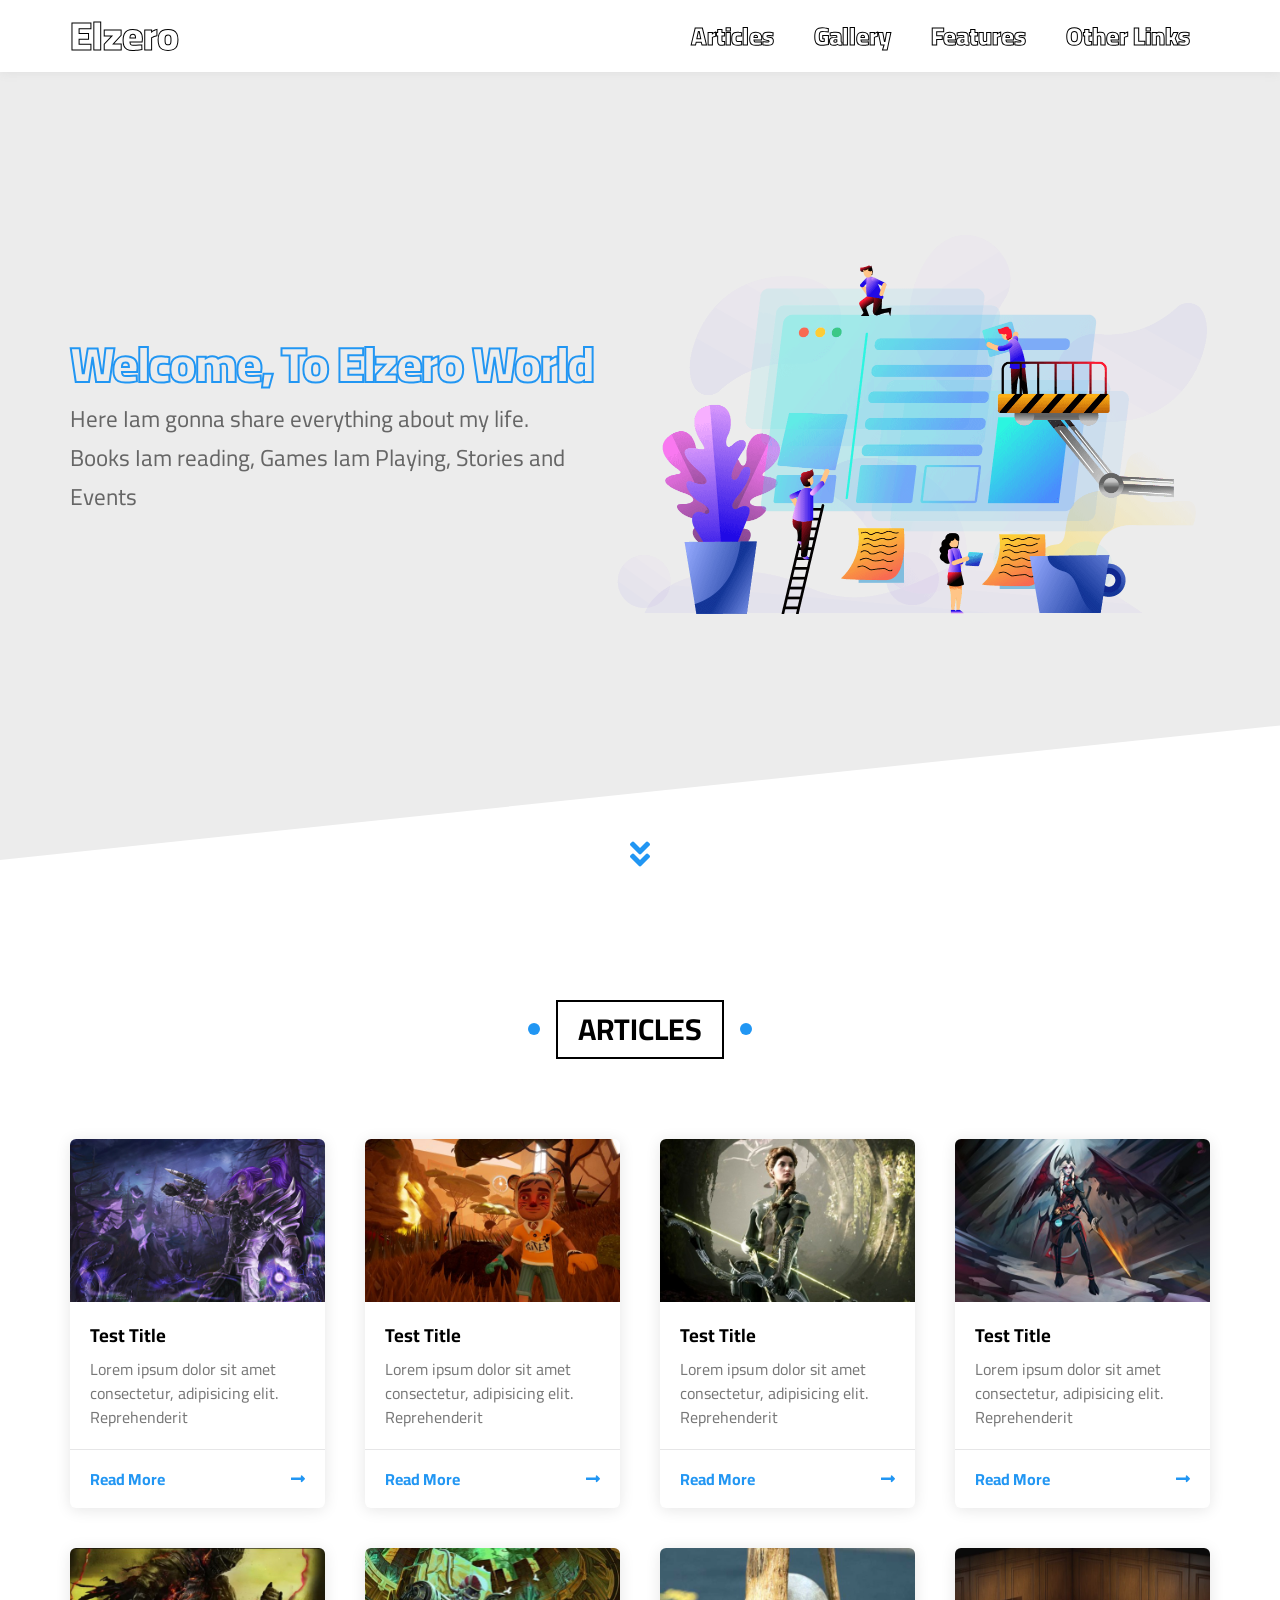
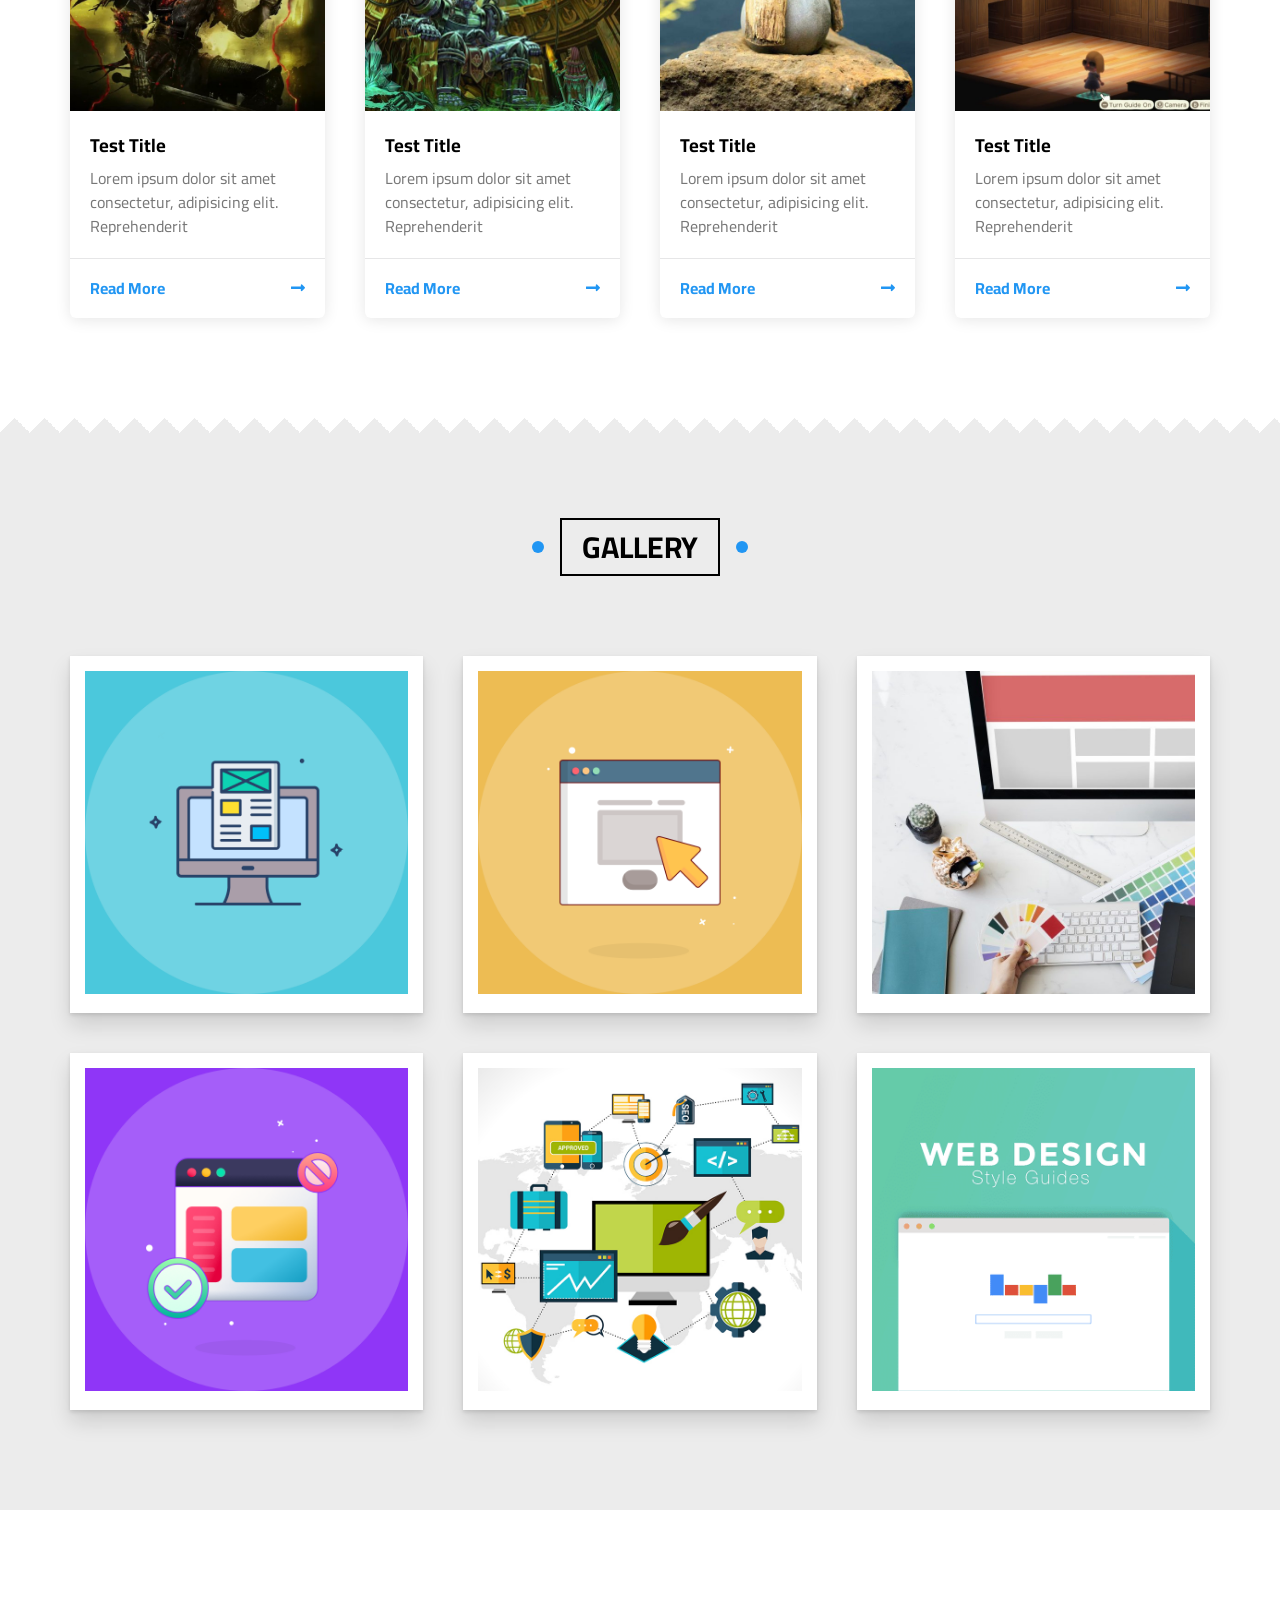
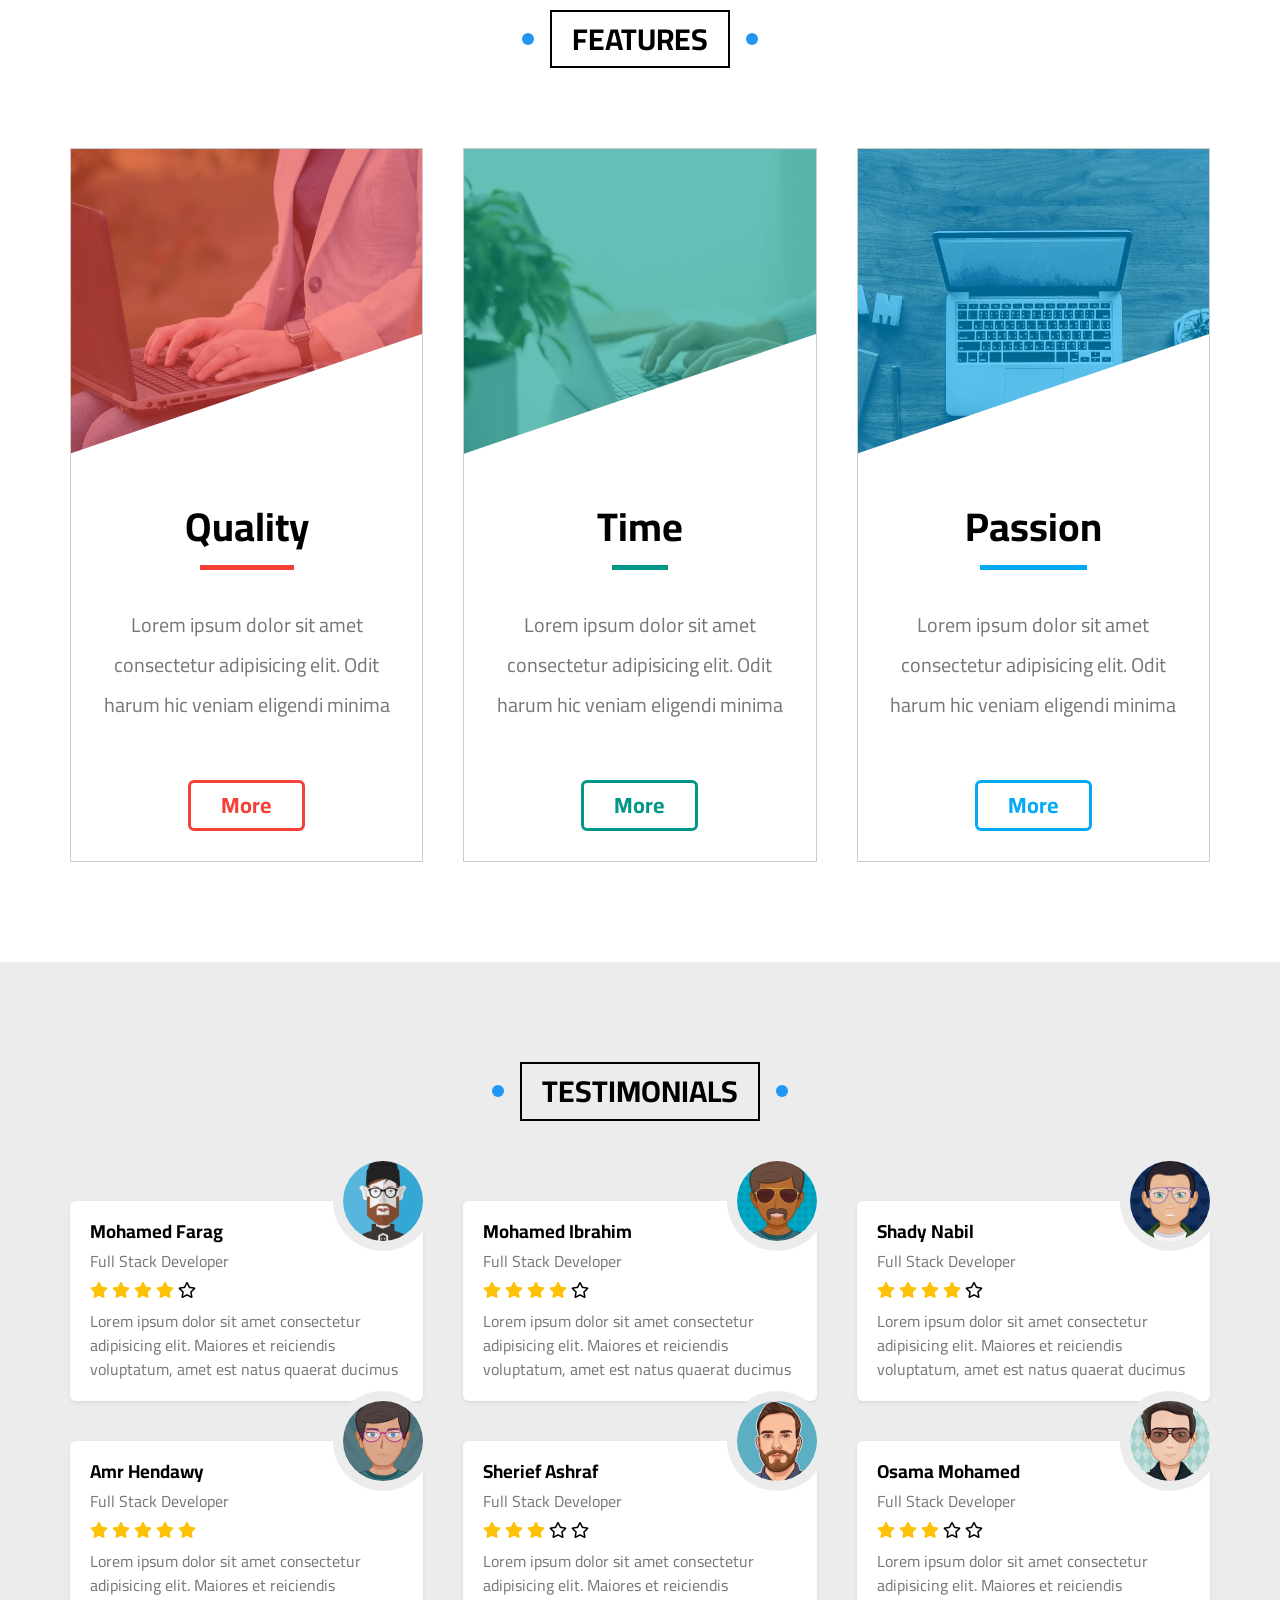
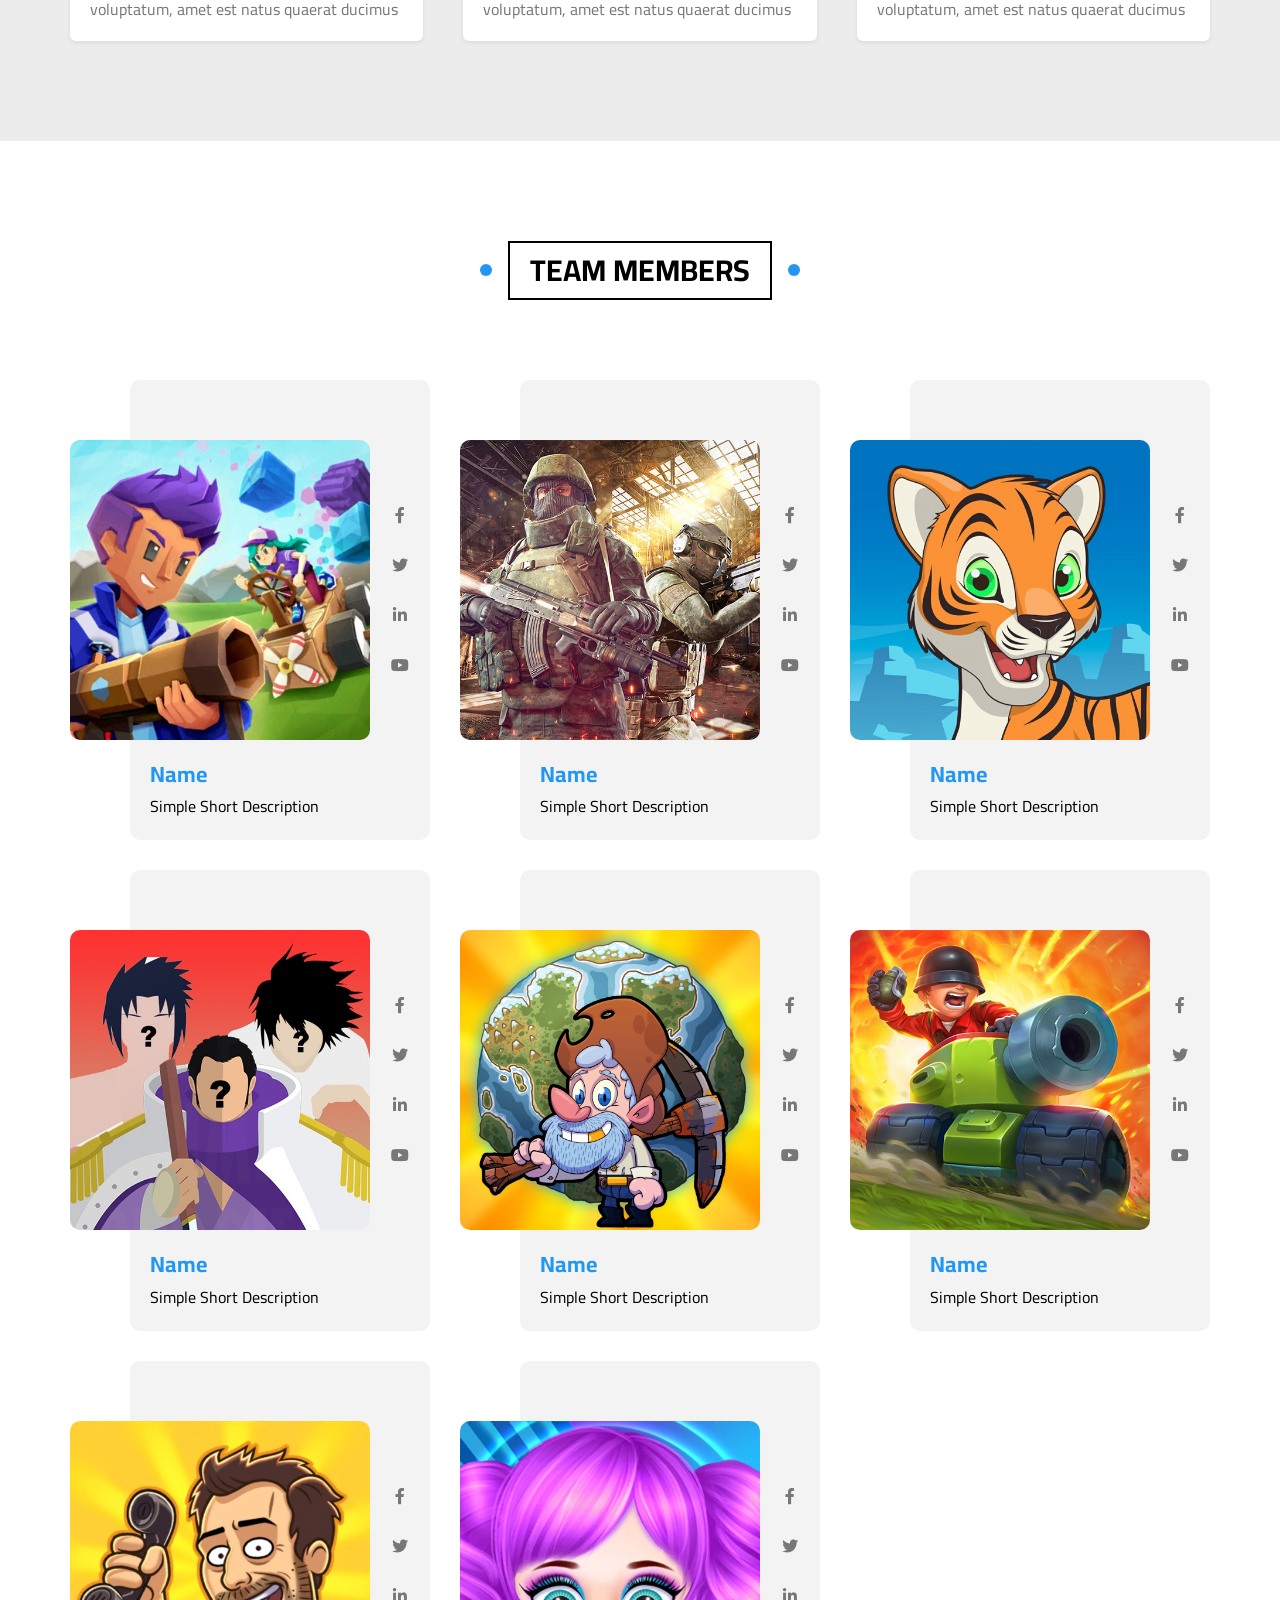
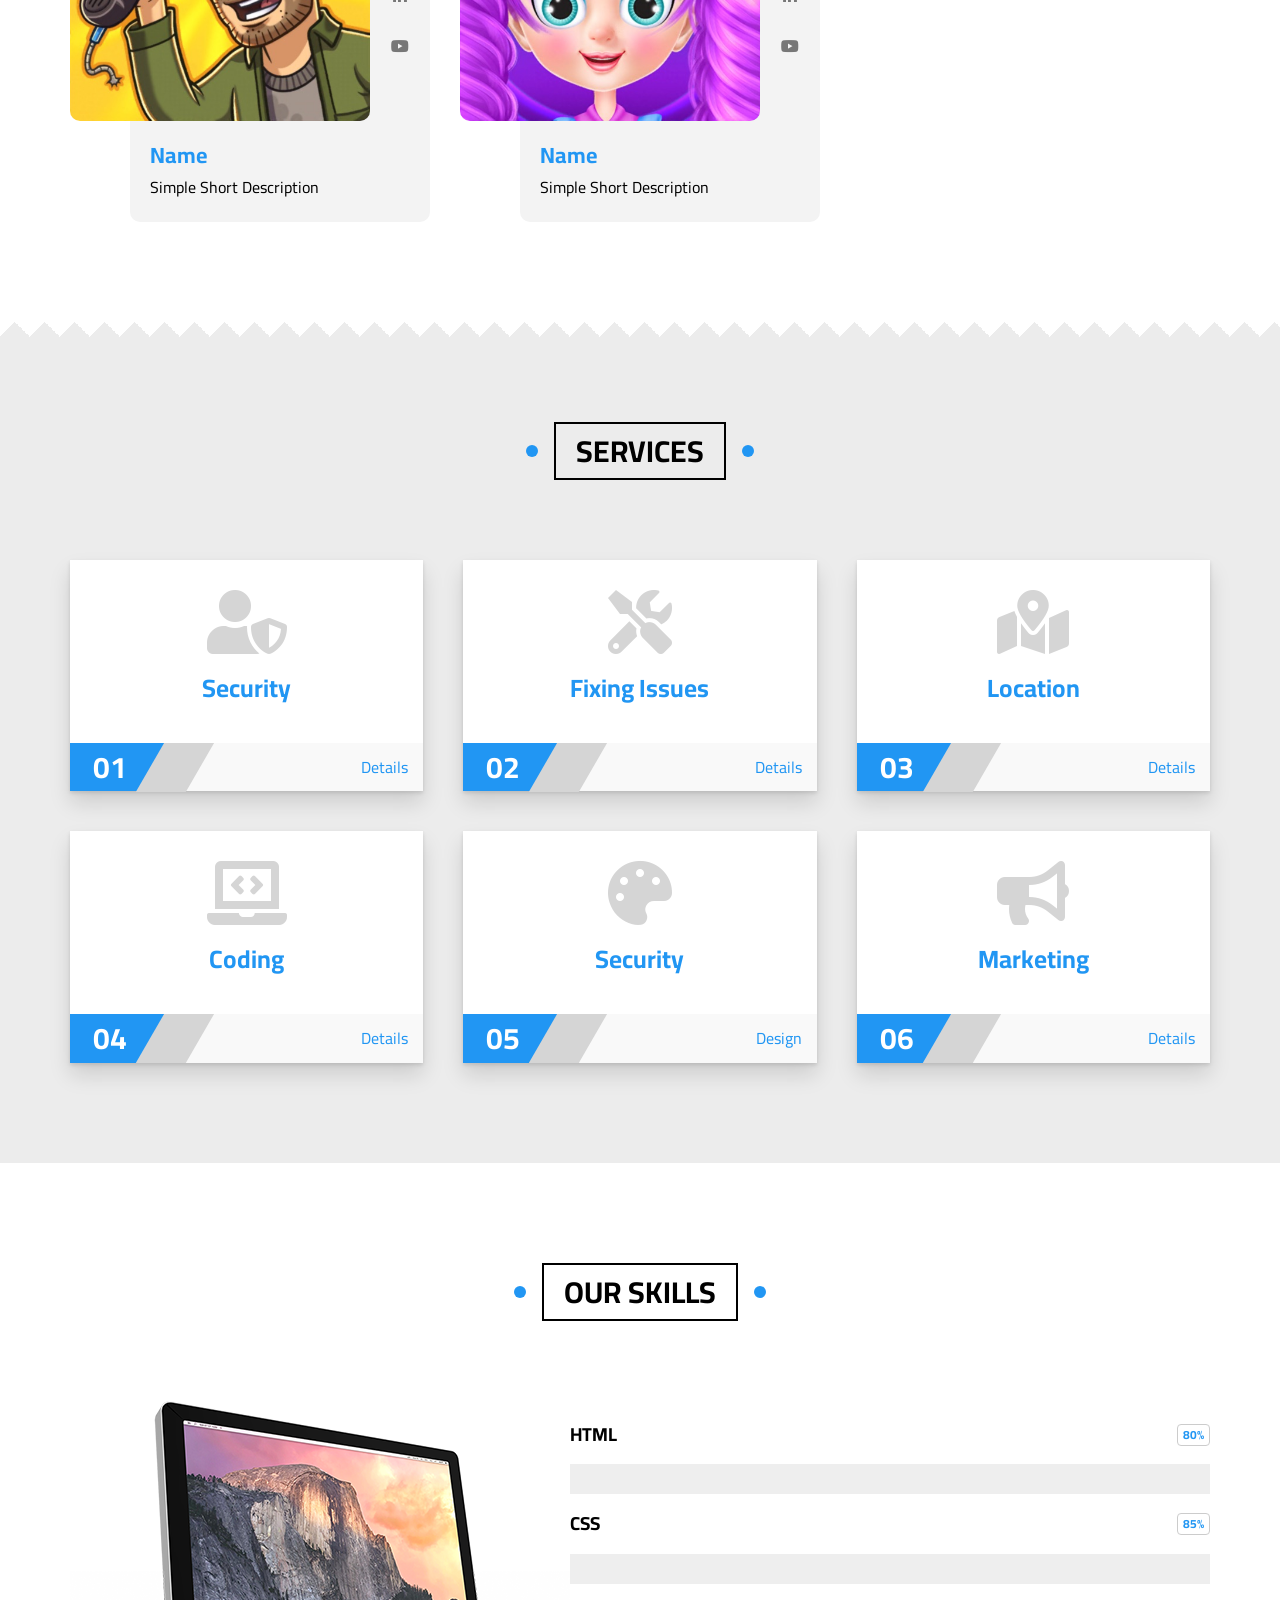
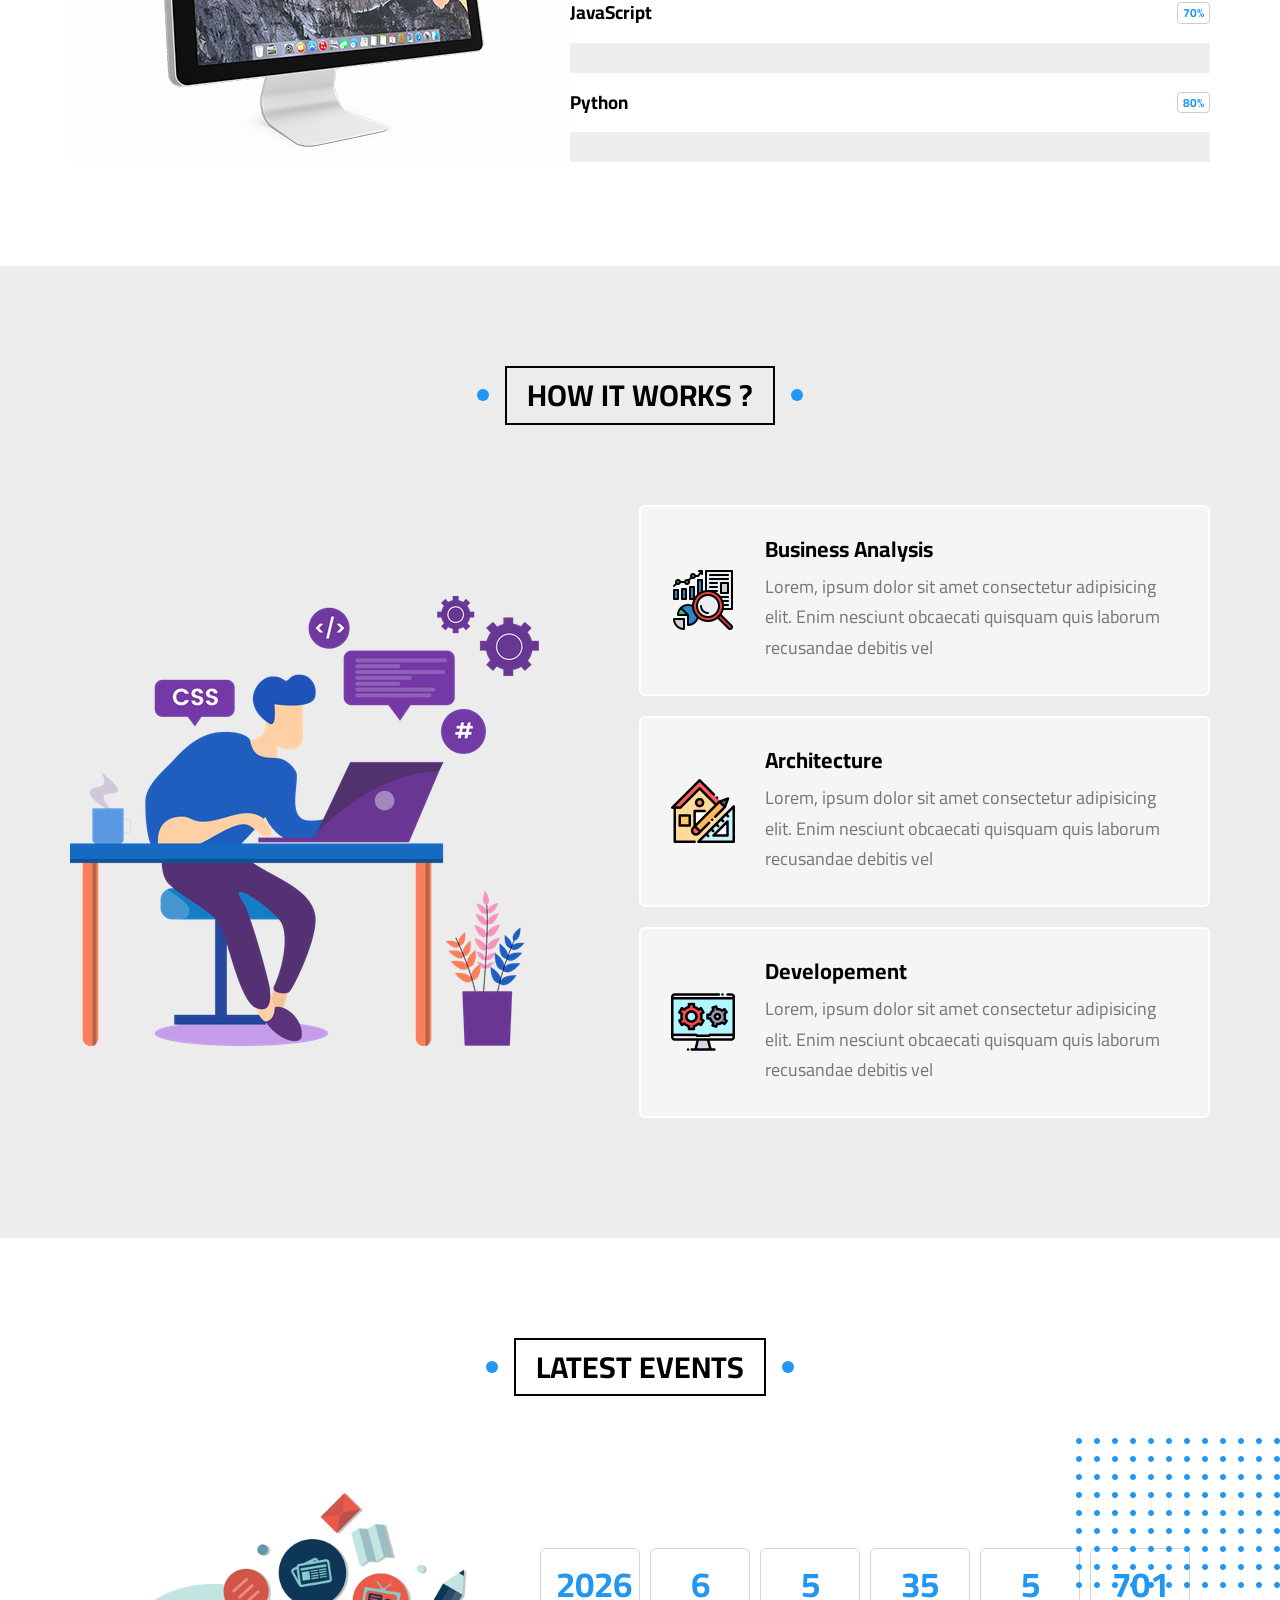
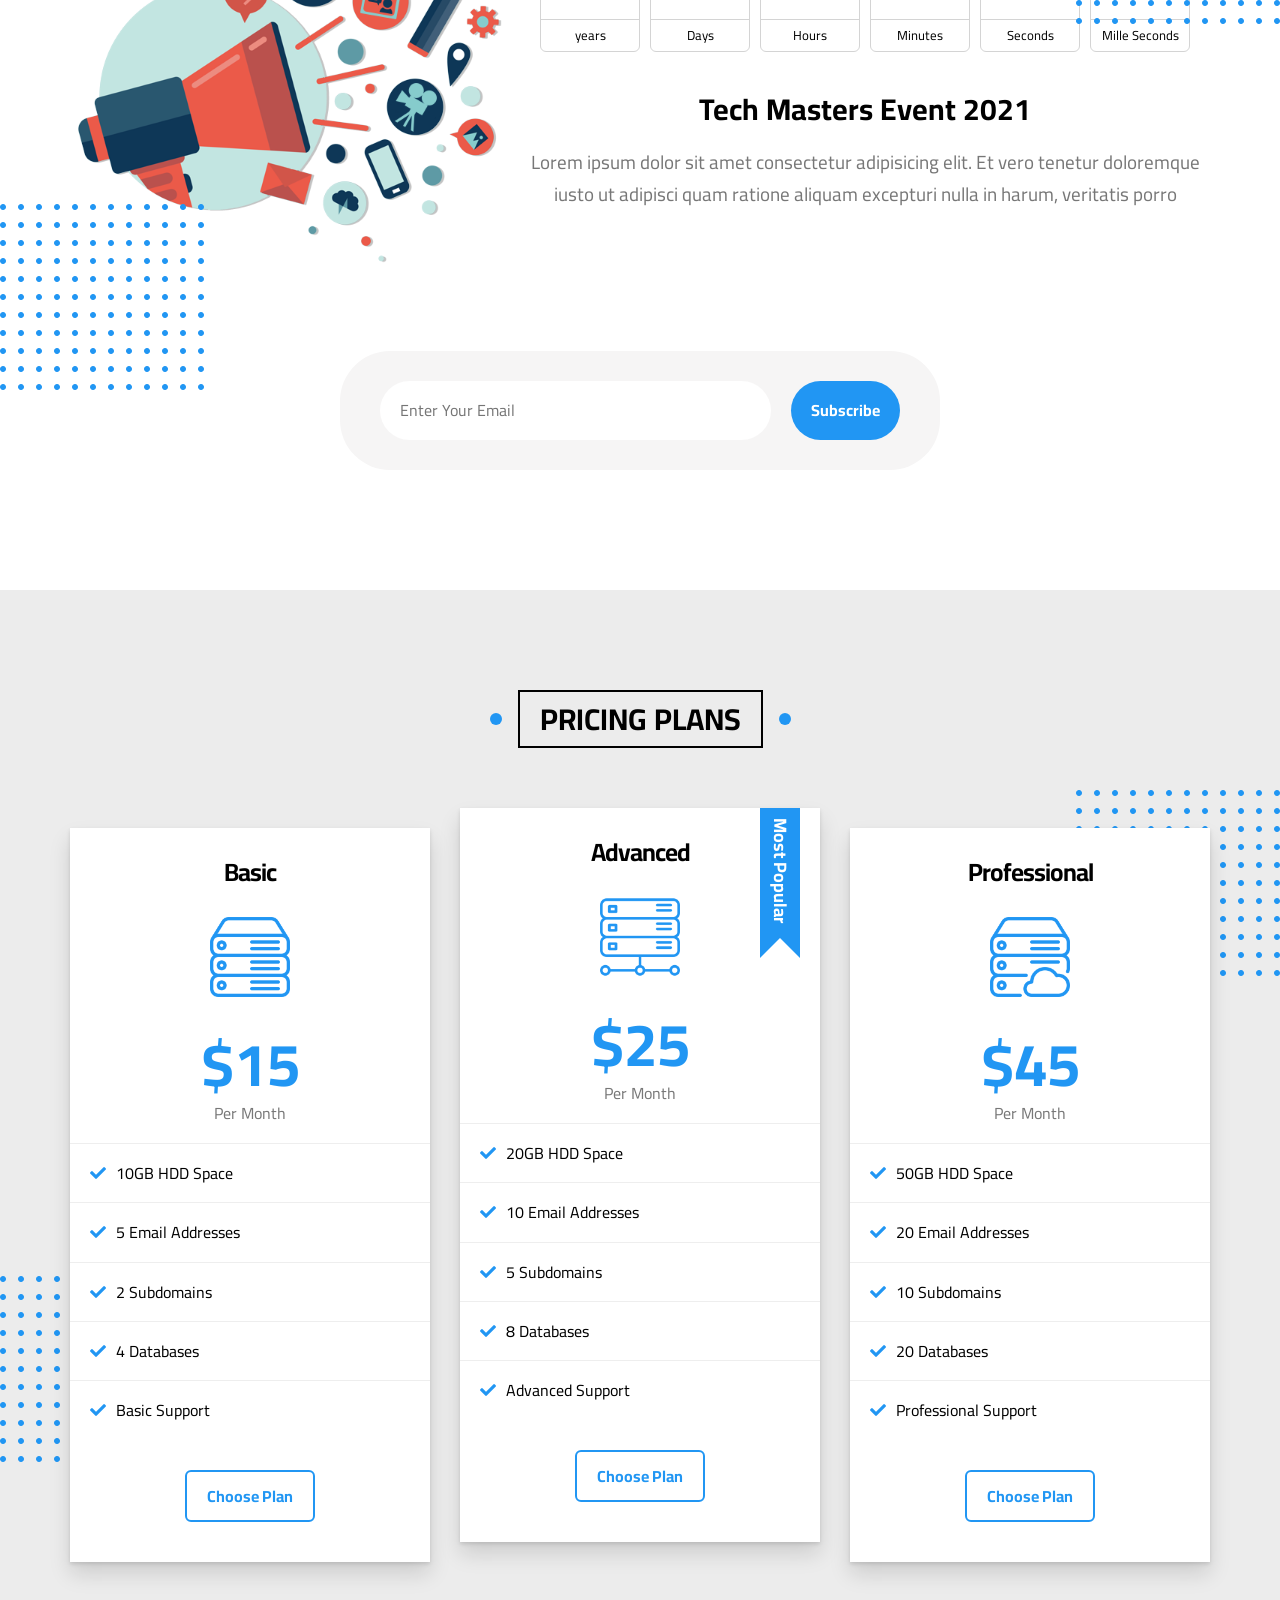
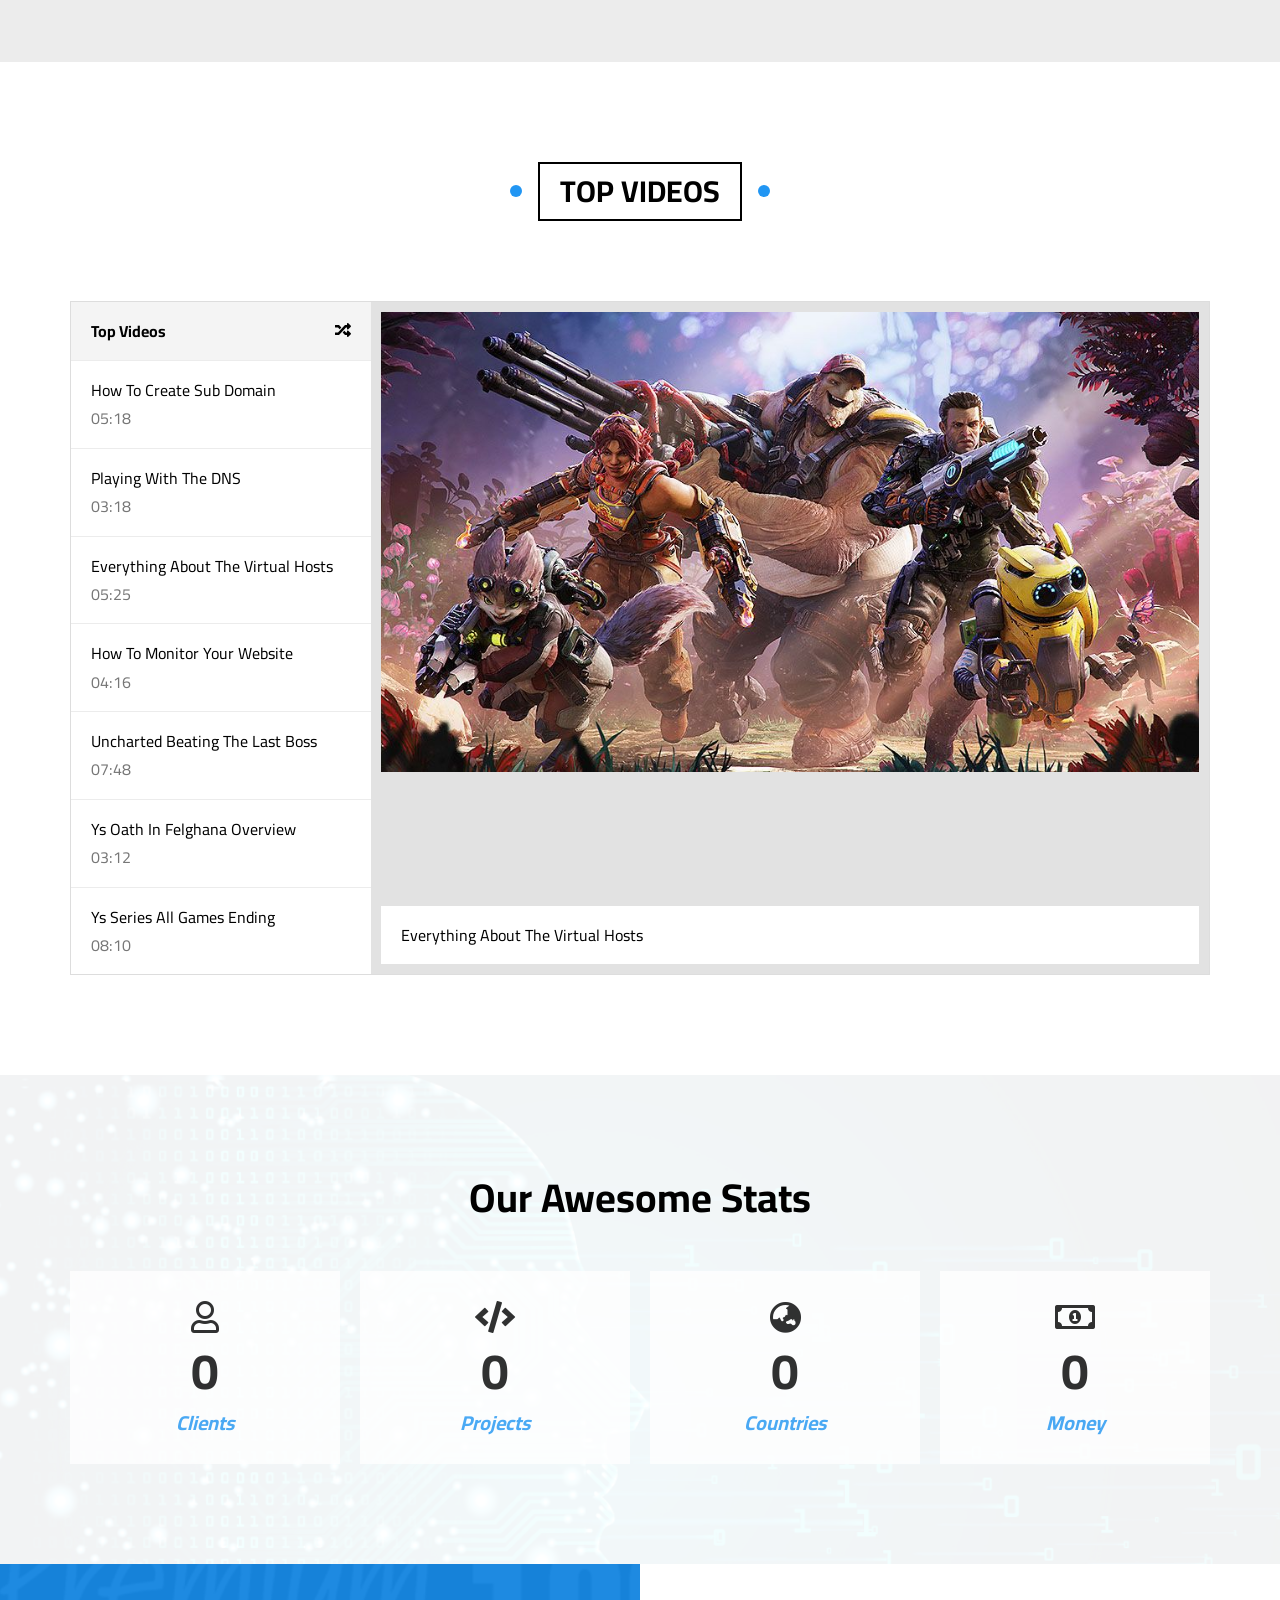
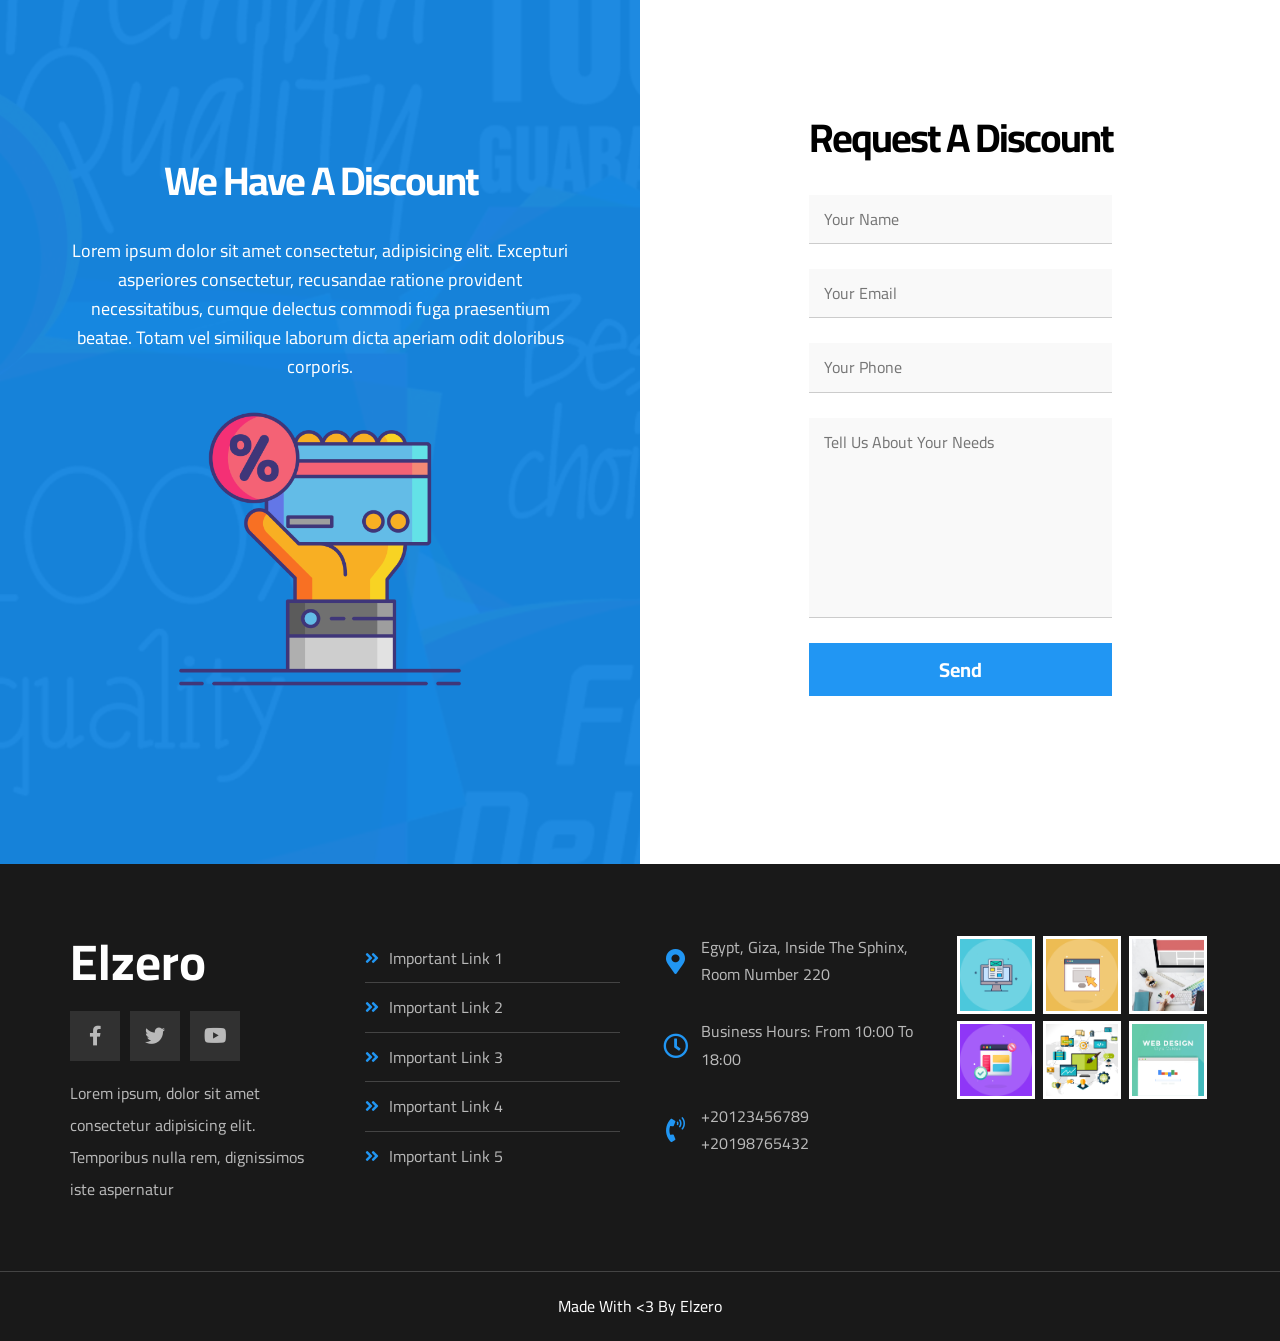
==== commit 696df057: "add some future" ====
--- a/HTML_And_CSS_Template_Three/index.html
+++ b/HTML_And_CSS_Template_Three/index.html
@@ -14,11 +14,11 @@
     <link rel="preconnect" href="https://fonts.gstatic.com" crossorigin />
     <link href="https://fonts.googleapis.com/css2?family=Cairo:wght@300;400;700&display=swap" rel="stylesheet" />
   </head>
-  <body>
+  <body> 
     <!-- Start Header -->
     <div class="header" id="header">
       <div class="container">
-        <a href="#" class="logo">Elzero</a>
+        <a href="#" class="logo" data-text="Elzero">Elzero</a>
         <ul class="main-nav">
           <li><a href="#articles">Articles</a></li>
           <li><a href="#gallery">Gallery</a></li>
@@ -673,20 +673,28 @@
         <div class="info">
           <div class="time">
             <div class="unit">
-              <span class="days">15</span>
+              <span class="years"></span>
+              <span>years</span>
+            </div>
+              <div class="unit">
+              <span class="days"></span>
               <span>Days</span>
             </div>
             <div class="unit">
-              <span class="hours">08</span>
+              <span class="hours"></span>
               <span>Hours</span>
             </div>
             <div class="unit">
-              <span class="minutes">45</span>
+              <span class="minutes"></span>
               <span>Minutes</span>
             </div>
             <div class="unit">
-              <span class="seconds">55</span>
+              <span class="seconds"></span>
               <span>Seconds</span>
+            </div>
+               <div class="unit">
+              <span class="seconds2"></span>
+              <span>Mille Seconds</span>
             </div>
           </div>
           <h2 class="title">Tech Masters Event 2021</h2>
--- a/HTML_And_CSS_Template_Three/css/elzero.css
+++ b/HTML_And_CSS_Template_Three/css/elzero.css
@@ -137,13 +137,31 @@
   position: relative;
 }
 .header .logo {
-  color: var(--main-color);
-  font-size: 26px;
-  font-weight: bold;
-  height: 72px;
-  display: flex;
-  justify-content: center;
-  align-items: center;
+    height: 72px;
+    display: flex;
+    justify-content: center;
+    font-size: 40px;
+  overflow: hidden;
+  transition: 0.5s;
+    align-items: center;
+    font-weight: 900;
+    position: relative;
+    -webkit-text-stroke: 1px black;
+    -webkit-text-fill-color: transparent;
+}
+.header .logo::before {
+  content: attr(data-text);
+  position: absolute;
+  transition: 0.5s;
+  width: 0%;
+  top: auto;
+  left: 0;
+  overflow: hidden;
+  -webkit-text-stroke: 1px black;
+  -webkit-text-fill-color: var(--main-color);
+}
+.header .logo:hover::before  {
+  width: 100%;
 }
 @media (max-width: 767px) {
   .header .logo {
@@ -165,16 +183,18 @@
   top: calc(100% + 1px);
 }
 .header .main-nav > li > a {
-  display: flex;
-  justify-content: center;
-  align-items: center;
-  height: 72px;
-  position: relative;
-  color: black;
-  padding: 0 30px;
-  overflow: hidden;
-  font-size: 18px;
-  transition: var(--main-transition);
+display: flex;
+    justify-content: center;
+    align-items: center;
+    height: 72px;
+    position: relative;
+    color: transparent;
+    padding: 0 20px;
+    overflow: hidden;
+    font-size: 25px;
+    transition: var(--main-transition);
+    font-weight: 900;
+    -webkit-text-stroke: 1px black;
 }
 @media (max-width: 767px) {
   .header .main-nav > li > a {
@@ -300,9 +320,12 @@
   }
 }
 .landing .text h1 {
-  font-size: 40px;
-  margin: 0;
-  letter-spacing: -2px;
+margin: 0;
+    -webkit-text-fill-color: transparent;
+    letter-spacing: -2px;
+    font-size: 50px;
+    -webkit-text-stroke: 2px var(--main-color);
+    font-weight: 900;
 }
 @media (max-width: 767px) {
   .landing .text h1 {
@@ -944,7 +967,7 @@
   border: 1px solid #d4d4d4;
   border-radius: 6px;
   text-align: center;
-  width: 75px;
+  width: 100px;
   transition: var(--main-transition);
 }
 .events .info .time .unit span {
